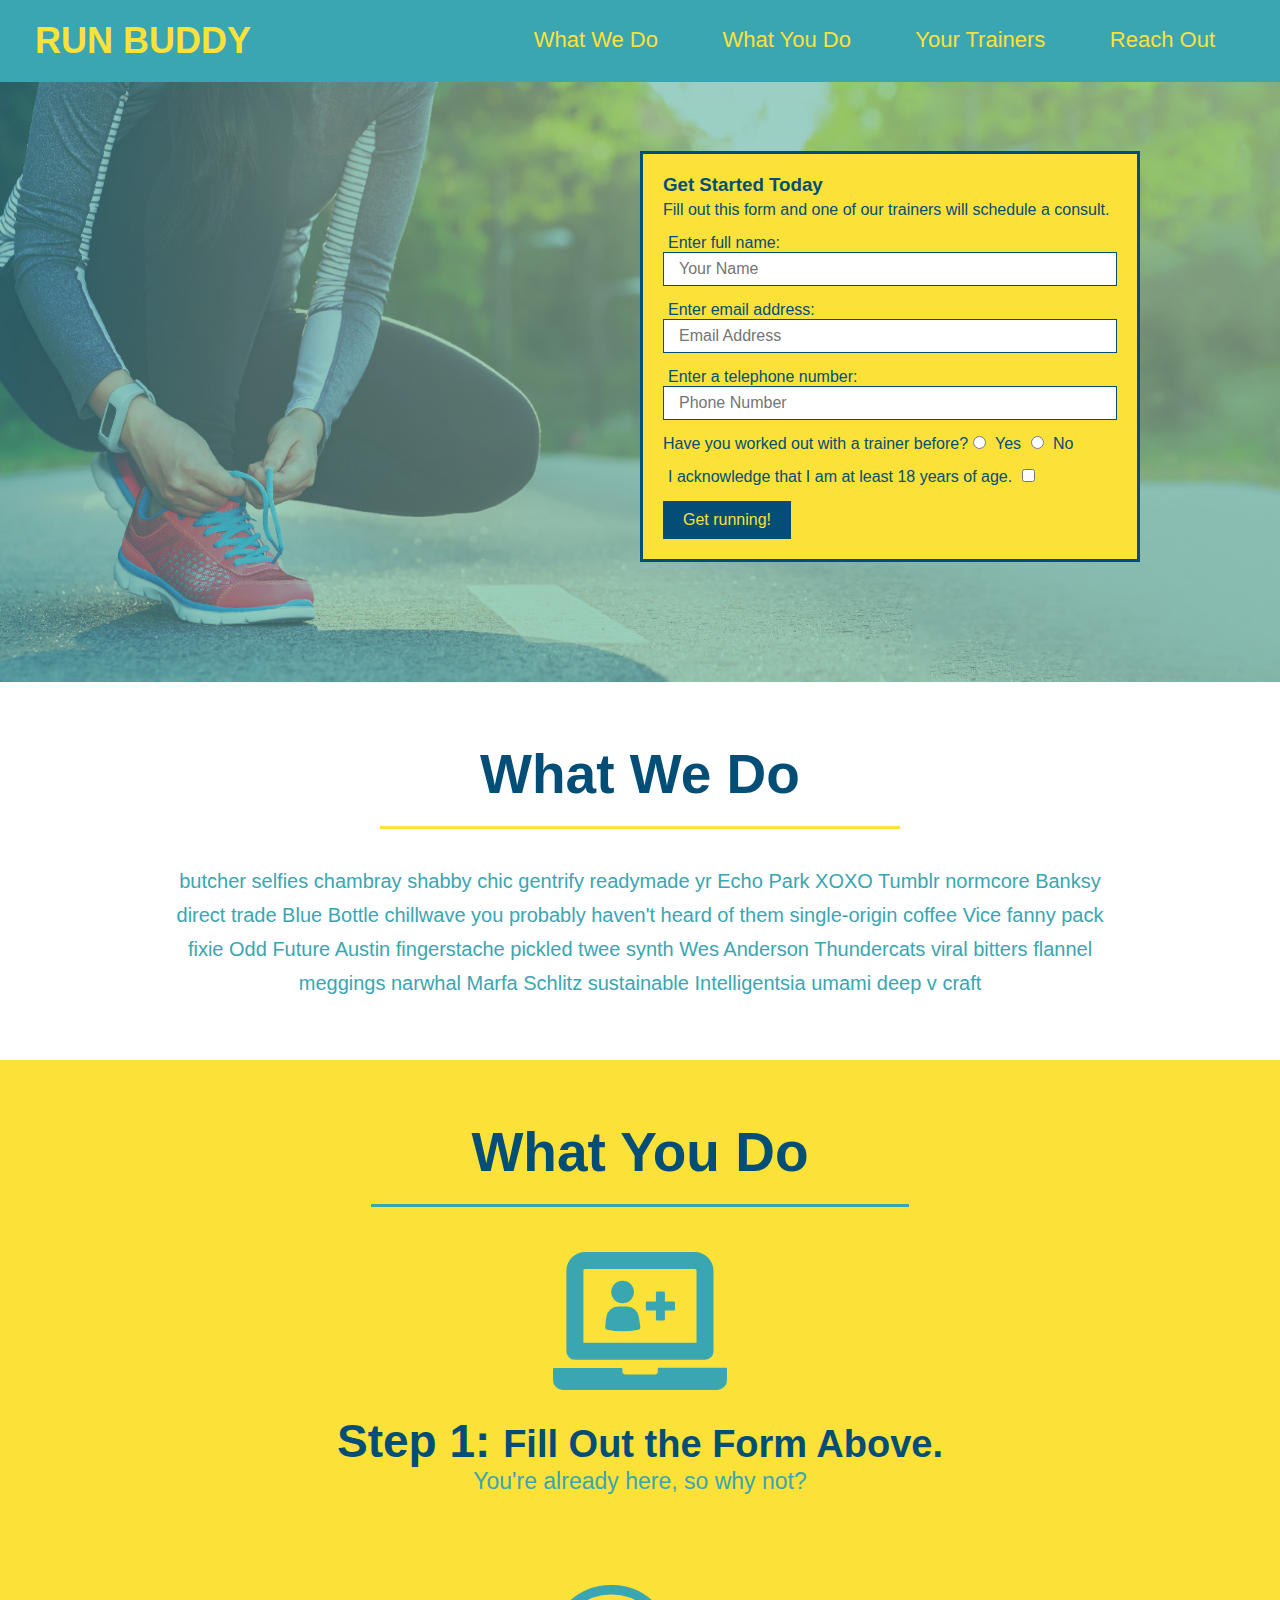
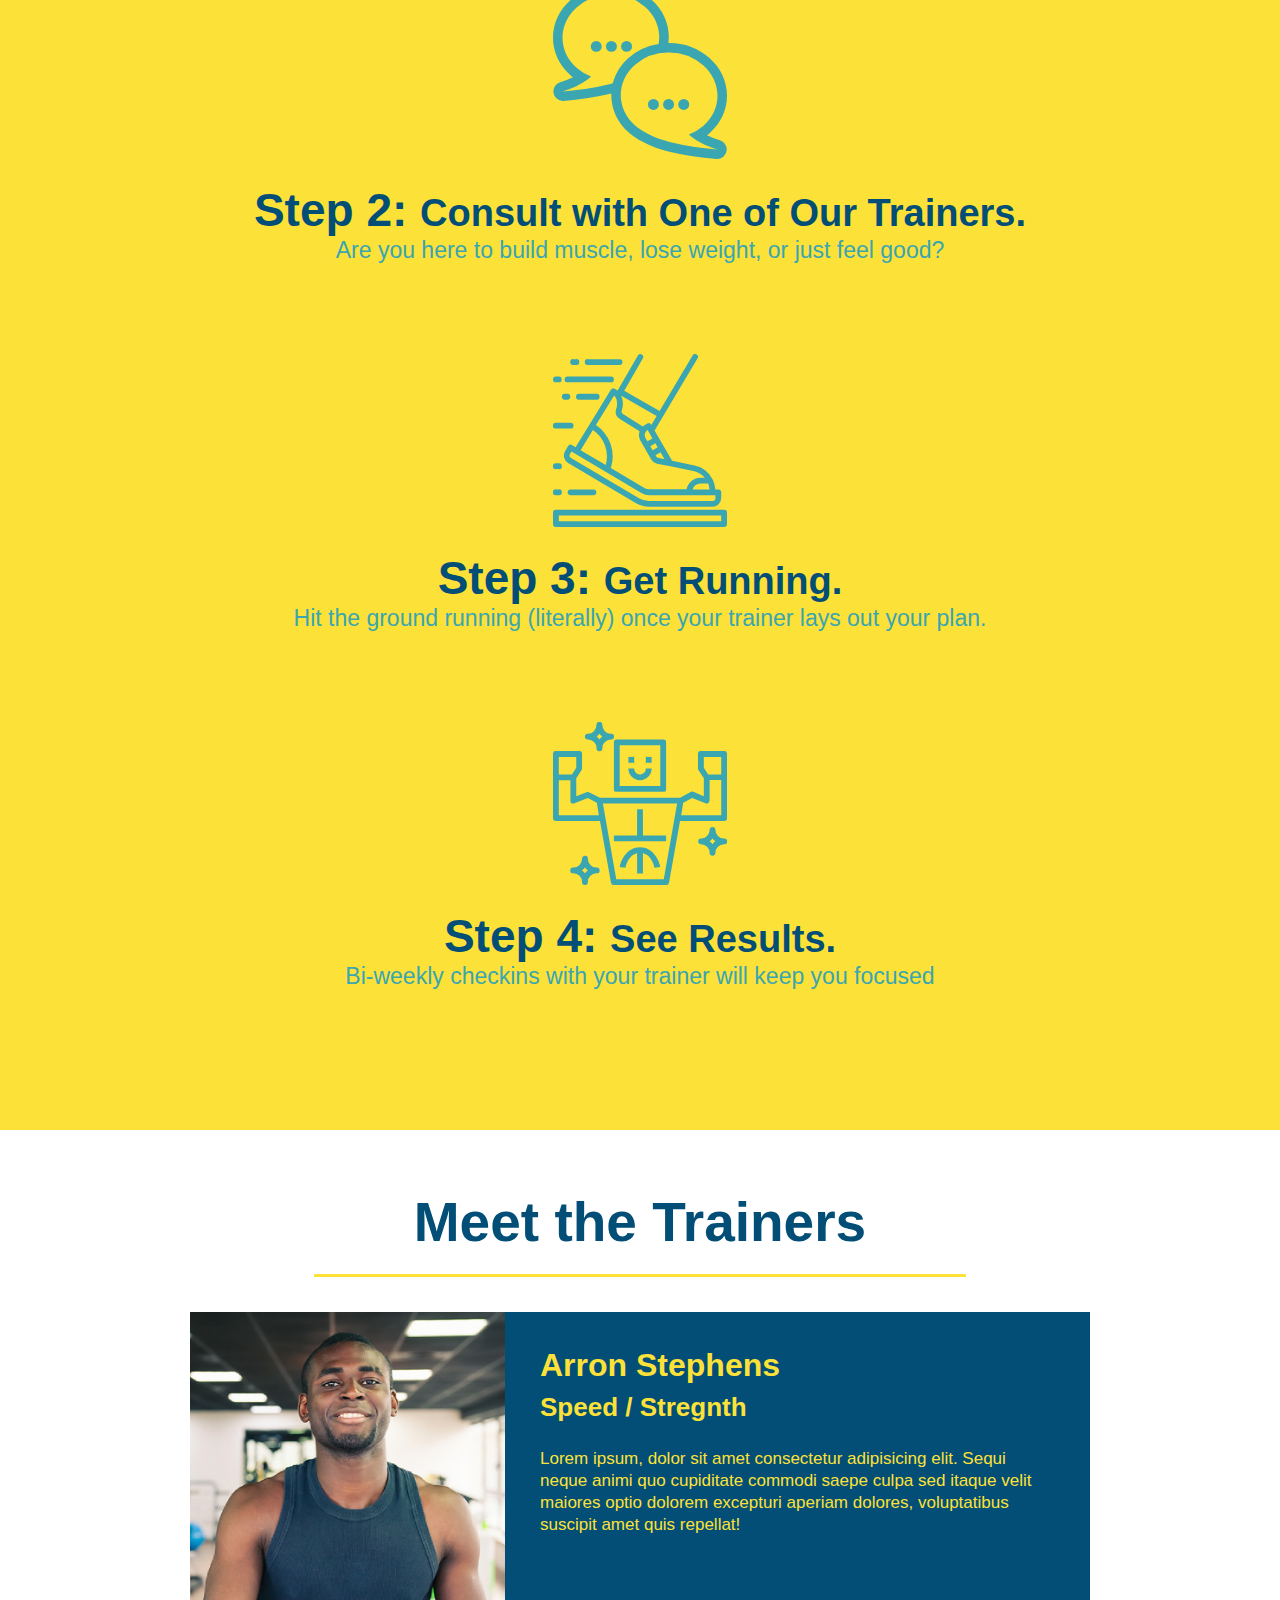
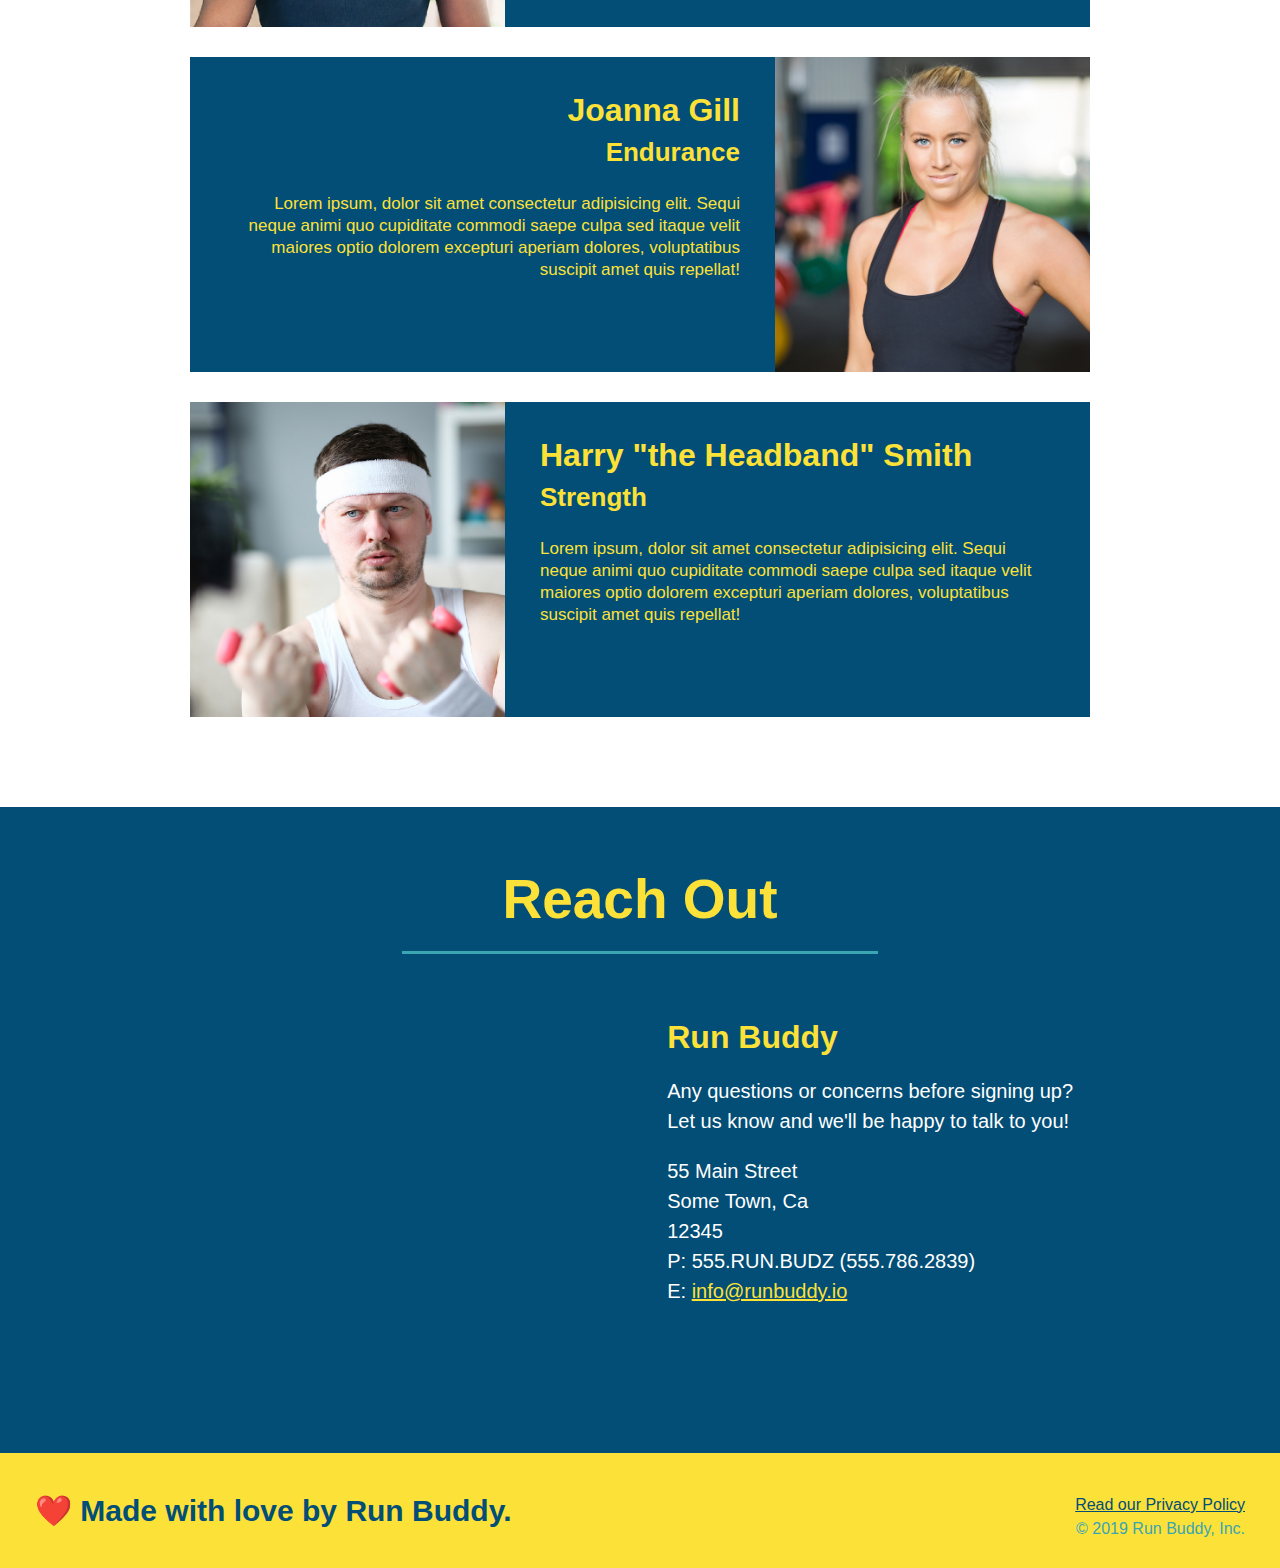
==== index.html @ 4307a4df "updated links on html.index" ====
<!DOCTYPE html>
<html lang="en">
  <head>
    <meta charset="UTF-8" />
    <link rel="stylesheet" href="./assets/css/style.css" />
    <title>Run Buddy</title>
  </head>
  <body>
    <!-- navigation -->
    <header>
      <h1>
        <a href="#">RUN BUDDY</a> 
      </h1>
      <nav>

        <ul>
          <li>
            <a href="#what-we-do">What We Do</a>
          </li>
          <li>
            <a href="#what-you-do">What You Do</a>
          </li>
          <li>
            <a href="#your-trainers">Your Trainers</a>
          </li>
          <li>
            <a href="#reach-out">Reach Out</a>
          </li>
        </ul>

      </nav>
    </header>

    <!-- Hero/Jumbotron -->
    <section class="hero">
      <div class="hero-form">
        <h3>Get Started Today</h3>
        <p>Fill out this form and one of our trainers will schedule a consult.</p>
        <form>
          <label for="name">Enter full name:</label>
          <input type="text" placeholder="Your Name" name="name" id="name" class="form-input" />
          <label for="email">Enter email address:</label>
          <input type="email" placeholder="Email Address" name="email" id="email" class="form-input" />
          <label for="phone">Enter a telephone number:</label>
          <input type="tel" placeholder="Phone Number" name="phone" id="phone" class="form-input" />
          <p>
            Have you worked out with a trainer before?
            <input type="radio" name="trainer-confirm" id="trainer-yes" />
            <label for="trainer-yes">Yes</label>
            <input type="radio" name="trainer-confirm" id="trainer-no" />
            <label for="trainer-no">No</label>
          </p>
          <p>
            <label for="checkbox">
            I acknowledge that I am at least 18 years of age.
            </label>
            <input type="checkbox" name="age-confirm" id="checkbox" />
          </p>
          <button type="submit">
            Get running!
          </button>
        </form>
      </div>
    </section>
    <!-- end of Hero -->
      

    <!-- "What we do" section -->
    <section id="what-we-do" class="intro">
      <h2 class="section-tittle primary-border"">What We Do</h2>
        <p>
          butcher selfies chambray shabby chic gentrify readymade yr Echo Park XOXO Tumblr normcore Banksy direct trade Blue Bottle chillwave you probably haven't heard of them single-origin coffee Vice fanny pack fixie Odd Future Austin fingerstache pickled twee synth Wes Anderson Thundercats viral bitters flannel meggings narwhal Marfa Schlitz sustainable Intelligentsia umami deep v craft
        </p>
    </section>

    <!-- "What you do" section -->
    <section id="what-you-do" class="steps">
      <h2 class="section-tittle secondary-border">What You Do</h2>

      <div>
        <img src="./assets/images/step-1.svg" />
        <h3>Step 1: <span>Fill Out the Form Above.</span></h3>
          <p>You're already here, so why not?</p>
      </div>


      <div>
        <img src="./assets/images/step-2.svg" />
        <h3>Step 2: <span>Consult with One of Our Trainers.</span></h3>
          <p>Are you here to build muscle, lose weight, or just feel good?</p>
      </div>


      <div>
        <img src="./assets/images/step-3.svg" />
        <h3>Step 3: <span>Get Running.</span></h3>
          <p>Hit the ground running (literally) once your trainer lays out your plan.</p>
      </div>

      <div>
        <img src="./assets/images/step-4.svg" />
        <h3>Step 4: <span>See Results.</span></h3>
          <p>Bi-weekly checkins with your trainer will keep you focused</p>
      </div>
    </section>

    <!-- "Meet the trainers" section -->
    <section id="your-trainers" class="trainers">
      <h2 class="section-tittle primary-border">Meet the Trainers</h2>

      <article class="trainer">
        <img src="./assets/images/trainer-1.jpg" alt="Arron Stephens in his workout clothes, ready to pump iron" />
        <div class="trainer-bio text-left">
          <h3>Arron Stephens</h3>
          <h4>Speed / Stregnth</h4>
          <p>
            Lorem ipsum, dolor sit amet consectetur adipisicing elit. Sequi neque animi quo cupiditate commodi saepe culpa sed itaque velit maiores optio dolorem excepturi aperiam dolores, voluptatibus suscipit amet quis repellat!
          </p>
        </div>
      </article>

      <article class="trainer">
        <div class="trainer-bio text-right">
          <h3>Joanna Gill</h3>
          <h4>Endurance</h4>
          <p>
          Lorem ipsum, dolor sit amet consectetur adipisicing elit. Sequi neque animi quo cupiditate commodi saepe culpa sed itaque velit maiores optio dolorem excepturi aperiam dolores, voluptatibus suscipit amet quis repellat!
          </p>
        </div>
        <img src="./assets/images/trainer-2.jpg" alt="Joanna Gill cooling off after a workout" />
      </article>

      <article class="trainer">
        <img src="./assets/images/trainer-3.jpg" alt="Harry Smith wearing a headband and lifting comically small pink weights" />
        <div class="trainer-bio text-left">
        <h3>Harry "the Headband" Smith</h3>
        <h4>Strength</h4>
        <p>
          Lorem ipsum, dolor sit amet consectetur adipisicing elit. Sequi neque animi quo cupiditate commodi saepe culpa sed itaque velit maiores optio dolorem excepturi aperiam dolores, voluptatibus suscipit amet quis repellat!
        </p>
        </div>
      </article>
    </section>

    <!-- "Reach out" section -->
    <section id="reach-out" class="contact">
      <h2 class="section-tittle secondary-border">Reach Out</h2>
      <div class="contact-info">
        <iframe src="https://www.google.com/maps/embed?pb=!1m18!1m12!1m3!1d2798.1938912292426!2d-75.70613048434895!3d45.46589797910089!2m3!1f0!2f0!3f0!3m2!1i1024!2i768!4f13.1!3m3!1m2!1s0x4cce1b4bc37939ff%3A0xb19214c12f987521!2s124%20Rue%20Mareng%C3%A8re%2C%20Gatineau%2C%20QC%20J8T%206Y9!5e0!3m2!1sen!2sca!4v1645066493138!5m2!1sen!2sca" width="400" height="400" style="border:0;" allowfullscreen="" loading="lazy">
        </iframe>
        <div>
          <h3>Run Buddy</h3>
          <p>
            Any questions or concerns before signing up?
            <br/>
            Let us know and we'll be happy to talk to you!
          </p>
          <address>
            55 Main Street <br/>
            Some Town, Ca <br/>
            12345<br />
            P: 555.RUN.BUDZ (555.786.2839)<br/>
            E: <a href="mailto:info@runbuddy.io">info@runbuddy.io</a>
          </address>
        </div>
      </div>
      
    </section>

    <!-- footer -->
    <footer>
      <h2> ❤️ Made with love by Run Buddy.</h2>
      <div>
        <a href="./privacy-policy.html">Read our Privacy Policy</a><br/>
        &copy; 2019 Run Buddy, Inc.
      </div>
    </footer>
  </body>
</html>
---- assets/css/style.css ----
/* It's a good habit to first write CSS styles that apply to the whole page */
/* Whole Page Style */
* {
  margin: 0;
  padding: 0;
  box-sizing: border-box;
}

body {
  color: #39a6b2;
  font-family: Helvetica, Arial, sans-serif;
}

header {
  padding: 20px 35px;
  background-color: #39a6b2;
}

header h1 {
  font-weight: bold;
  font-size: 36px;
  color: #fce138;
  margin: 0;
  display: inline;
}

header a {
  text-decoration: none;
  color: #fce138;
}

header nav {
  float: right;
  margin: 7px 0;
}

header nav ul li {
  display: inline;
}

header nav ul li a {
  margin: 0 30px;
  font-weight: lighter;
  font-size: 22px;
}

footer {
  background: #fce138;
  width: 100%;
  padding: 40px 35px;
}

footer h2 {
  display: inline;
  color: #024e76;
  font-size: 30px;
  margin: 0;
}

footer div {
  float: right;
  line-height: 1.5;
  text-align: right;
}

footer a {
  color: #024e76;
}

section {
  padding: 60px;
}
/* Whole Page Style END*/

/* Hero Style Start */
.hero {
  background-image: url("../images/hero-bg.jpeg");
  height: 600px;
  background-size: cover;
  background-position: center;
  position: relative;
}

.hero-form {
  color: #024e76;
  background-color: #fce138;
  padding: 20px;
  width: 500px;
  border: solid 3px #024e76;
  position: absolute;
  bottom: 120px;
  right: 140px;
}

.hero-form p {
  margin: 5px 0 15px 0;
}

.form-input {
  border: 1px solid #024e76;
  display: block;
  padding: 7px 15px;
  font-size: 16px;
  color: #024e76;
  width: 100%;
  margin-bottom: 15px;
}

.hero-form label {
  margin: 0 5px;
}

.hero-form button {
  color: #fce138;
  background-color: #024e76;
  border: none;
  padding: 10px 20px;
  font-size: 16px;
}
/* Hero Style END */

/* combined sections' classes */
.section-tittle {
  font-size: 55px;
  color: #024e76;
  margin-bottom: 35px;
  padding: 0 100px 20px 100px;
  display: inline-block;
  border-bottom: 3px solid;
}

.primary-border {
  border-color: #fce138;
}

.secondary-border {
  border-color: #39a6b2;
}

.text-left {
  text-align: left;
}

.text-right {
  text-align: right;
}
/* combined sections' END */

/* What We Do section */
.intro {
  text-align: center;
}

.intro p {
  line-height: 1.7;
  color: #39a6b2;
  width: 80%;
  font-size: 20px;
  margin: 0 auto;
}
/* What We Do END */

/* What You Do section */
.steps {
  text-align: center;
  background: #fce138;
}

.steps div {
  margin-bottom: 80px;
}

.steps img {
  width: 15%;
  margin: 10px 0;
}

.steps h3 {
  color: #024e76;
  font-size: 46px;
  margin-top: 10px;
}

.steps p {
  color: #39a6b2;
  font-size: 23px;
}

.steps span {
  font-size: 38px;
}
/* What You Do END */

/* Your Trainers Section */
.trainers {
  text-align: center;
}

.trainer {
  width: 900px;
  margin: 0 auto 30px auto;
  background: #024e76;
  color: #fce138;
  overflow: auto;
}

.trainer img {
  width: 35%;
  float: left;
}

.trainer-bio {
  padding: 35px;
  float: left;
  width: 65%;
}

.trainer-bio h3 {
  font-size: 32px;
  margin-bottom: 8px;
}

.trainer-bio h4 {
  font-size: 26px;
  margin-bottom: 25px;
}

.trainer-bio p {
  font-size: 17px;
  line-height: 1.3;
}
/* Your Trainers END */

/* Reach Out Section Styling */
.contact {
  background: #024e76;
  text-align: center;
}

.contact h2 {
  color: #fce138;
}

.contact-info iframe {
  width: 400px;
  height: 400px;
}

.contact-info div {
  width: 410px;
  display: inline-block;
  vertical-align: top;
  text-align: left;
  margin: 30px 0 0 60px;
  color: white;
}

.contact-info h3 {
  color: #fce138;
  font-size: 32px;
}

.contact-info p,
.contact-info address {
  margin: 20px 0;
  line-height: 1.5;
  font-size: 20px;
  font-style: normal;
}

.contact-info a {
  color: #fce138;
}
/* Reach Out END */
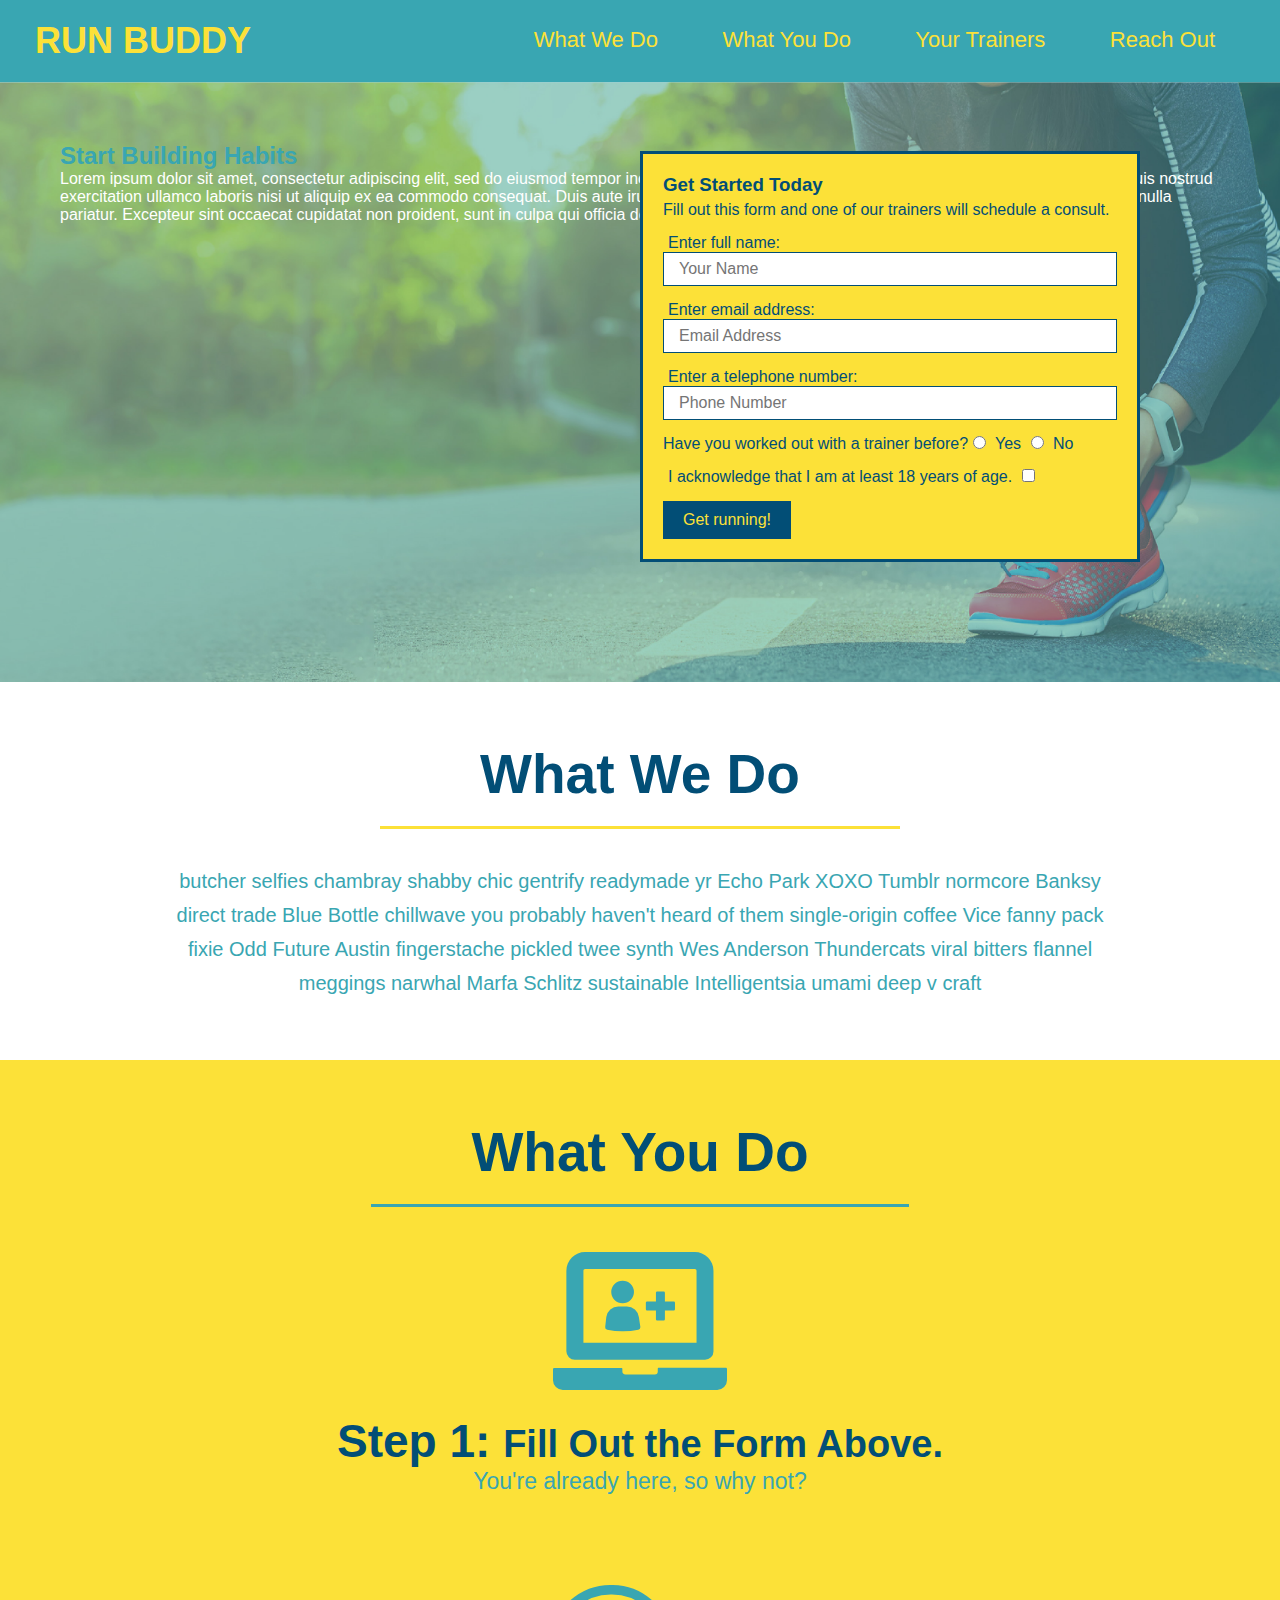
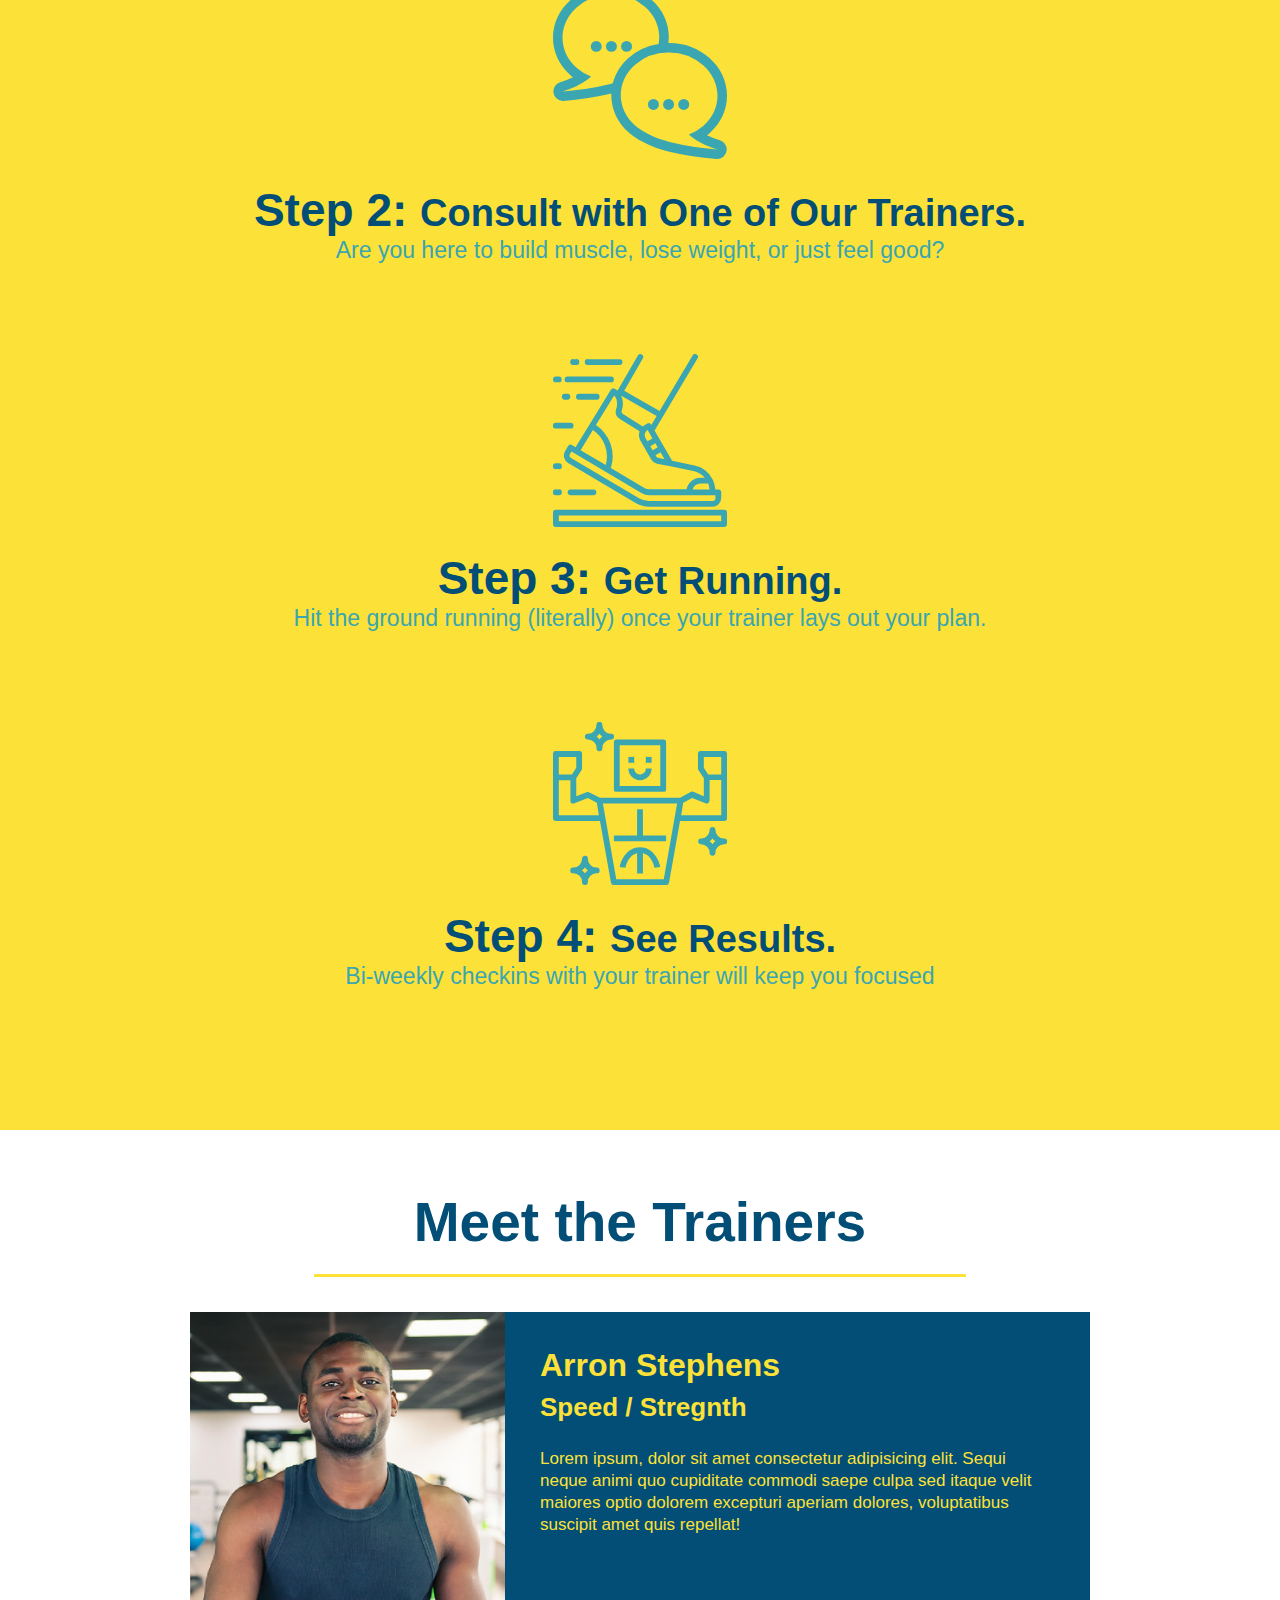
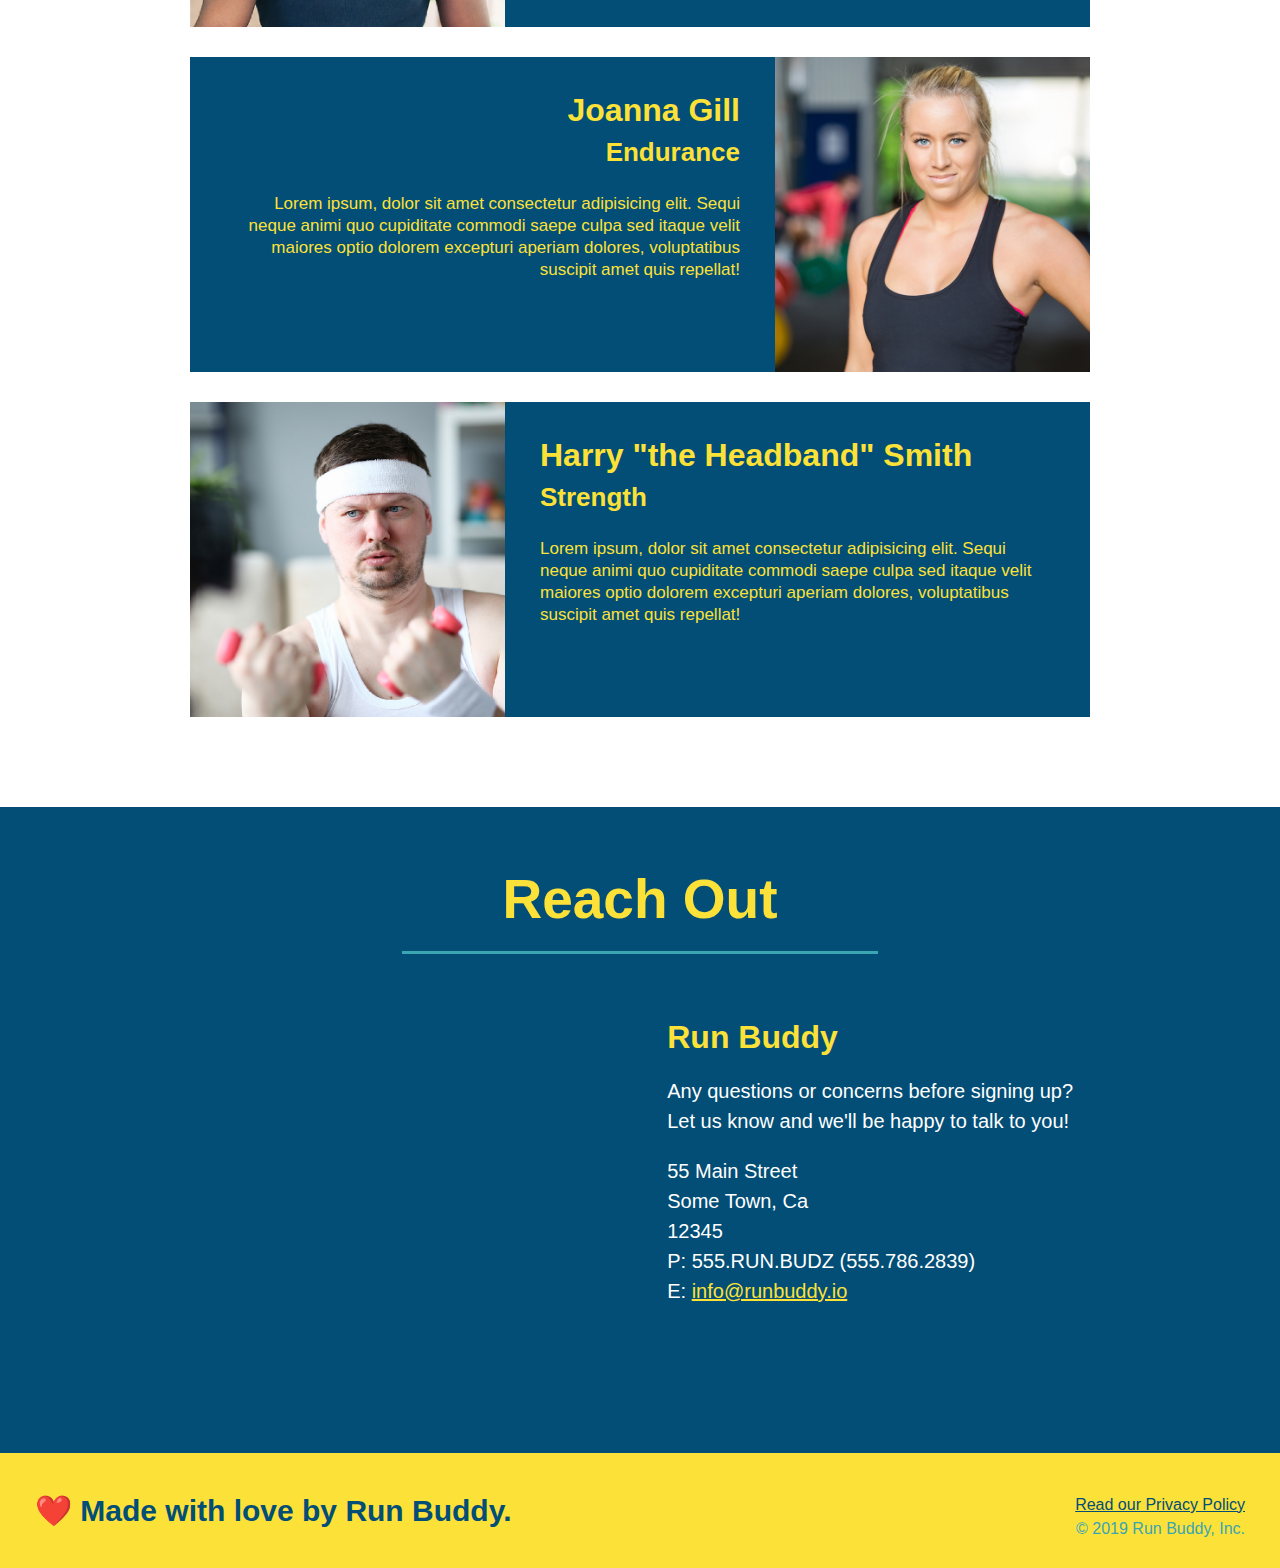
==== commit 8bac9999: "add content to hero, replace image" ====
--- a/index.html
+++ b/index.html
@@ -33,6 +33,13 @@
 
     <!-- Hero/Jumbotron -->
     <section class="hero">
+      <div class="hero-cta">
+        <h2>Start Building Habits</h2>
+        <p>
+          Lorem ipsum dolor sit amet, consectetur adipiscing elit, sed do eiusmod tempor incididunt ut labore et dolore magna aliqua. Ut enim ad minim veniam, quis nostrud exercitation ullamco laboris nisi ut aliquip ex ea commodo consequat. Duis aute irure dolor in reprehenderit in voluptate velit esse cillum dolore eu fugiat nulla pariatur. Excepteur sint occaecat cupidatat non proident, sunt in culpa qui officia deserunt mollit anim id est laborum.
+        </p>
+      </div>
+
       <div class="hero-form">
         <h3>Get Started Today</h3>
         <p>Fill out this form and one of our trainers will schedule a consult.</p>
--- a/assets/css/style.css
+++ b/assets/css/style.css
@@ -81,6 +81,19 @@
   position: relative;
 }
 
+.hero-cta {
+}
+
+.hero-cta div {
+}
+
+.hero-cta h2 {
+}
+
+.hero-cta p {
+  color: white;
+}
+
 .hero-form {
   color: #024e76;
   background-color: #fce138;
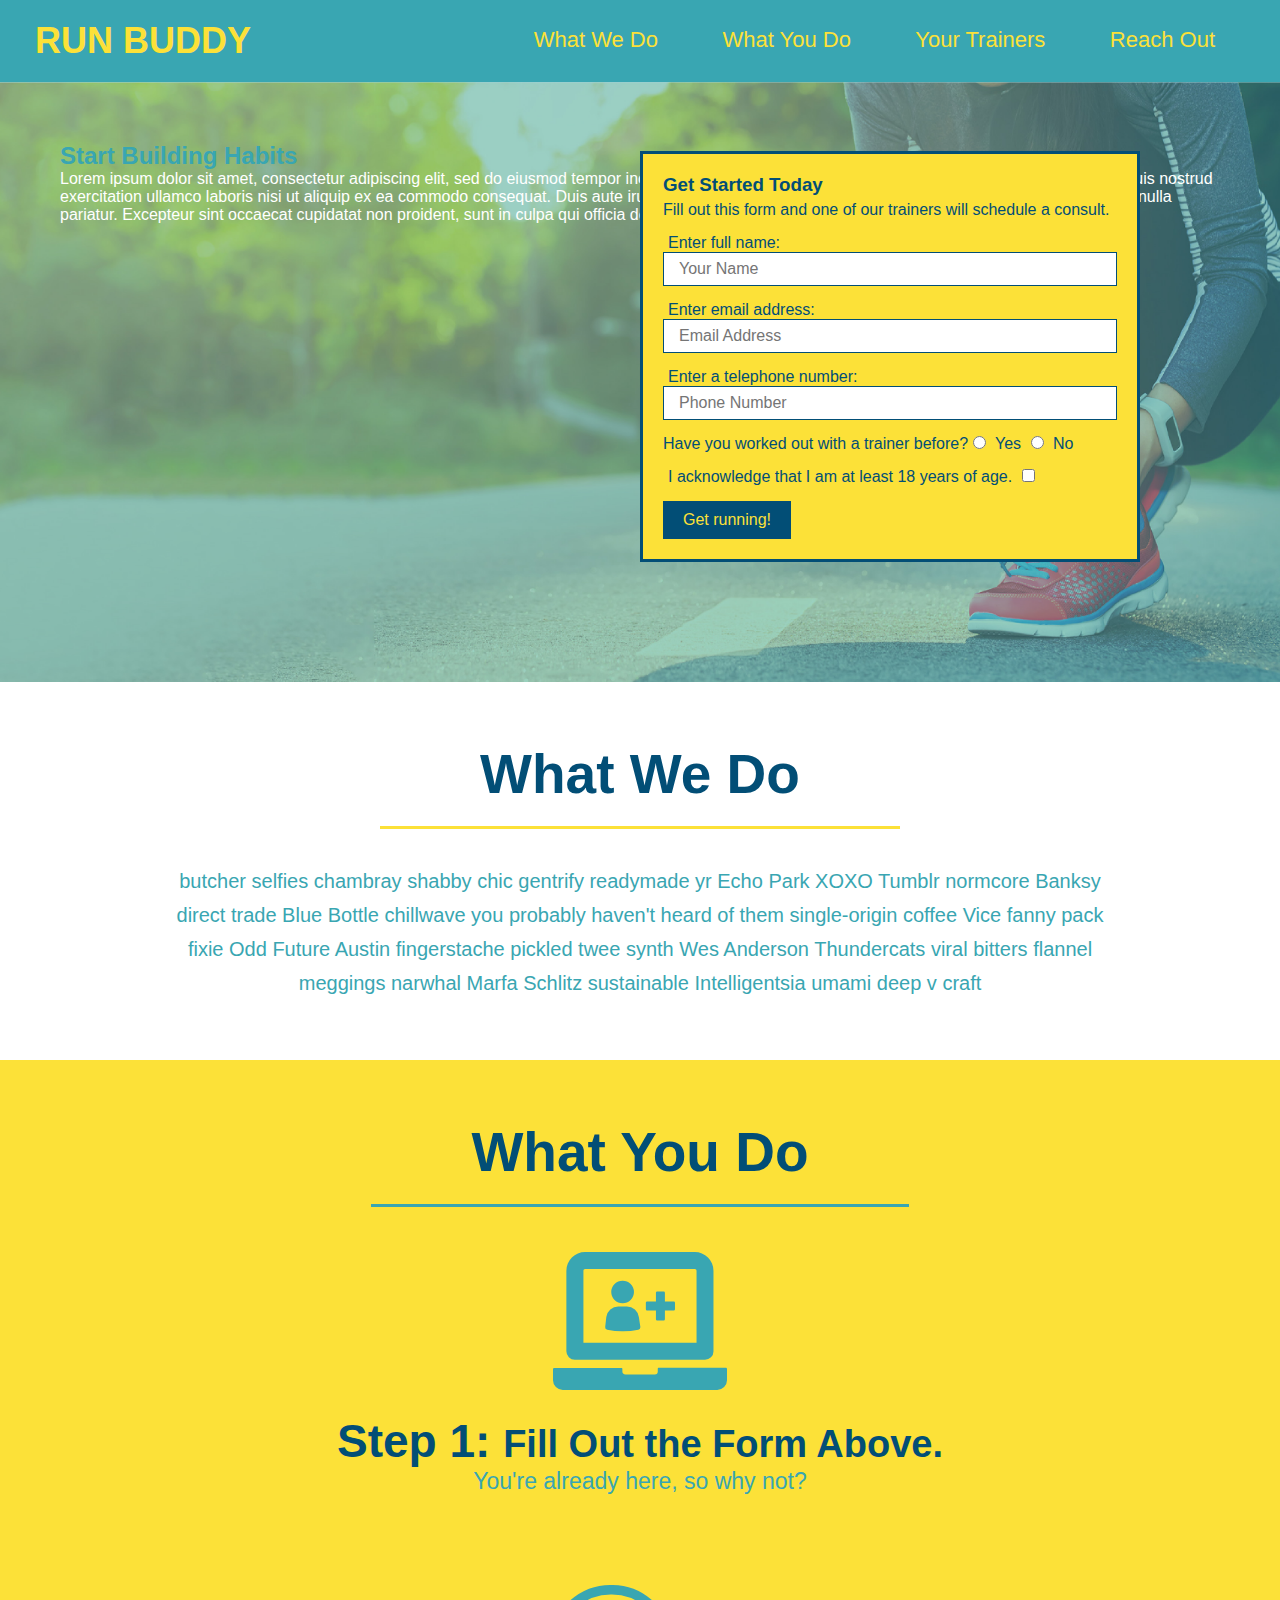
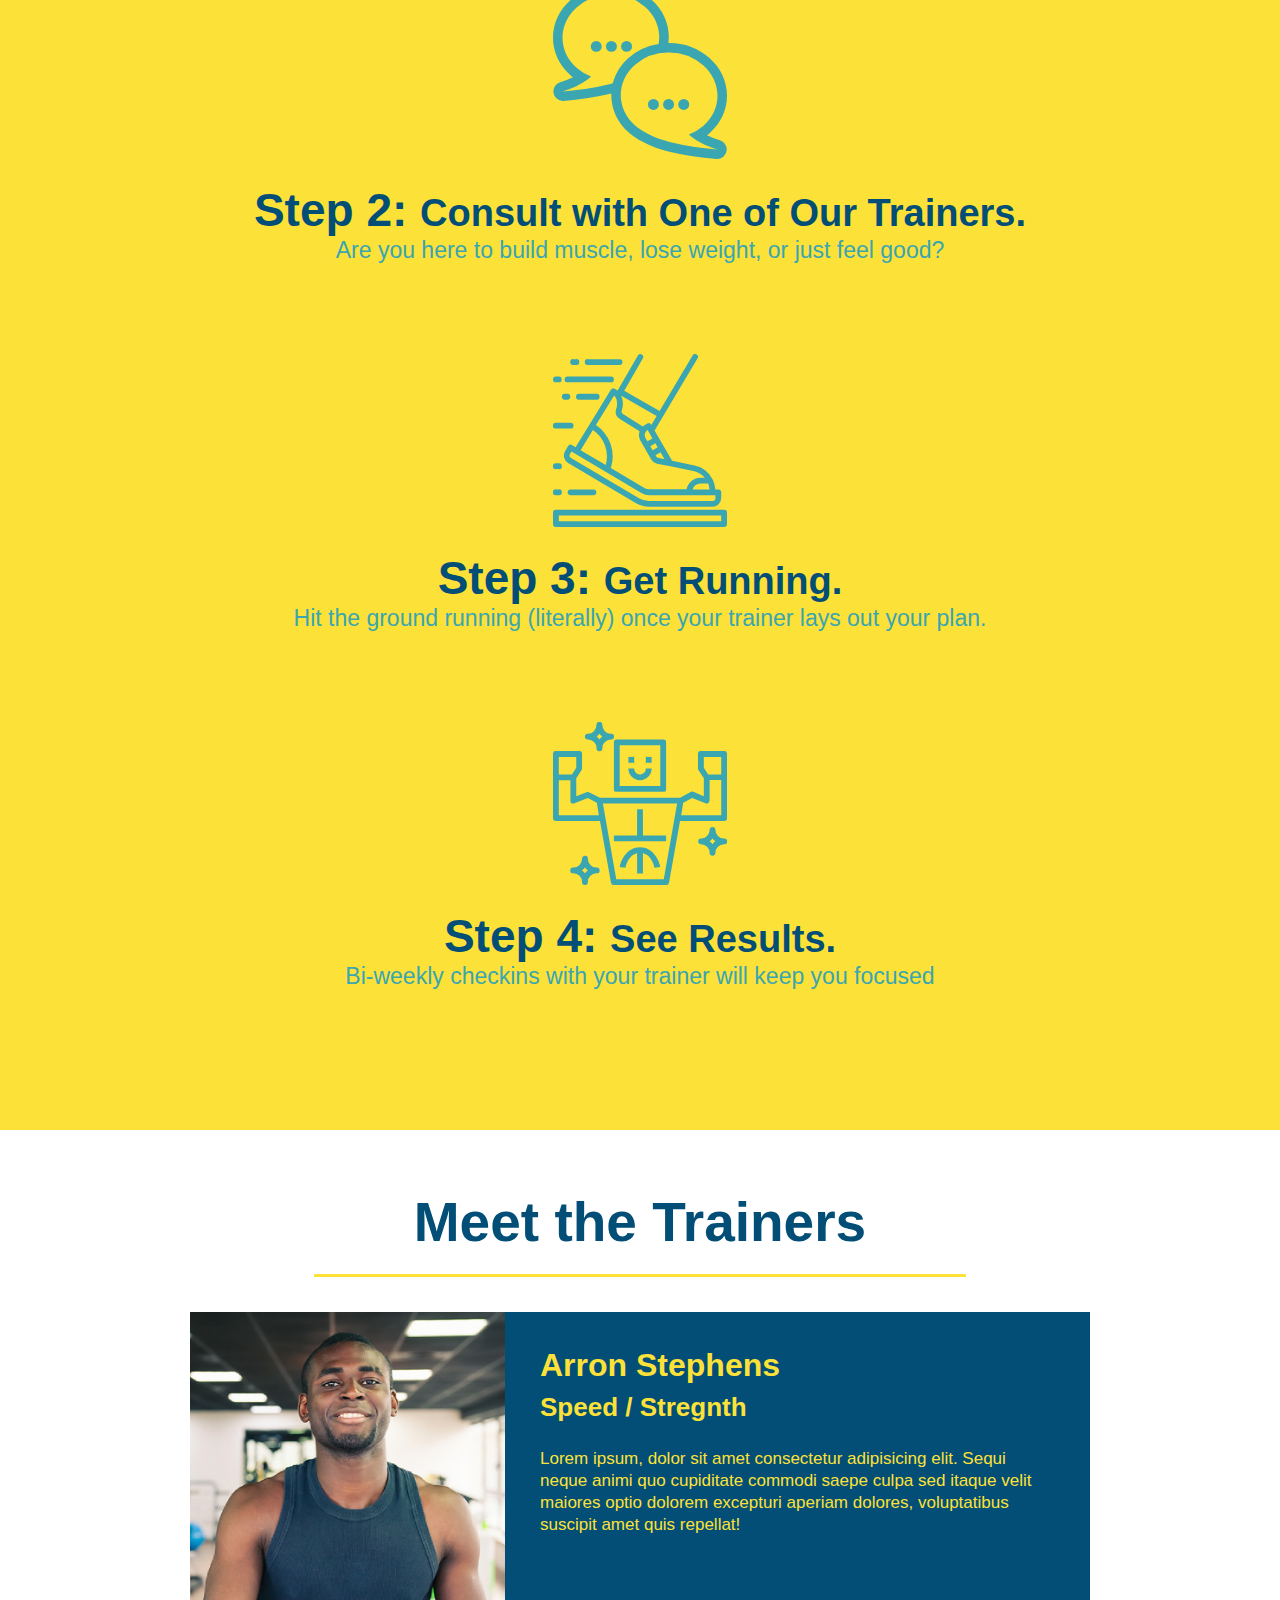
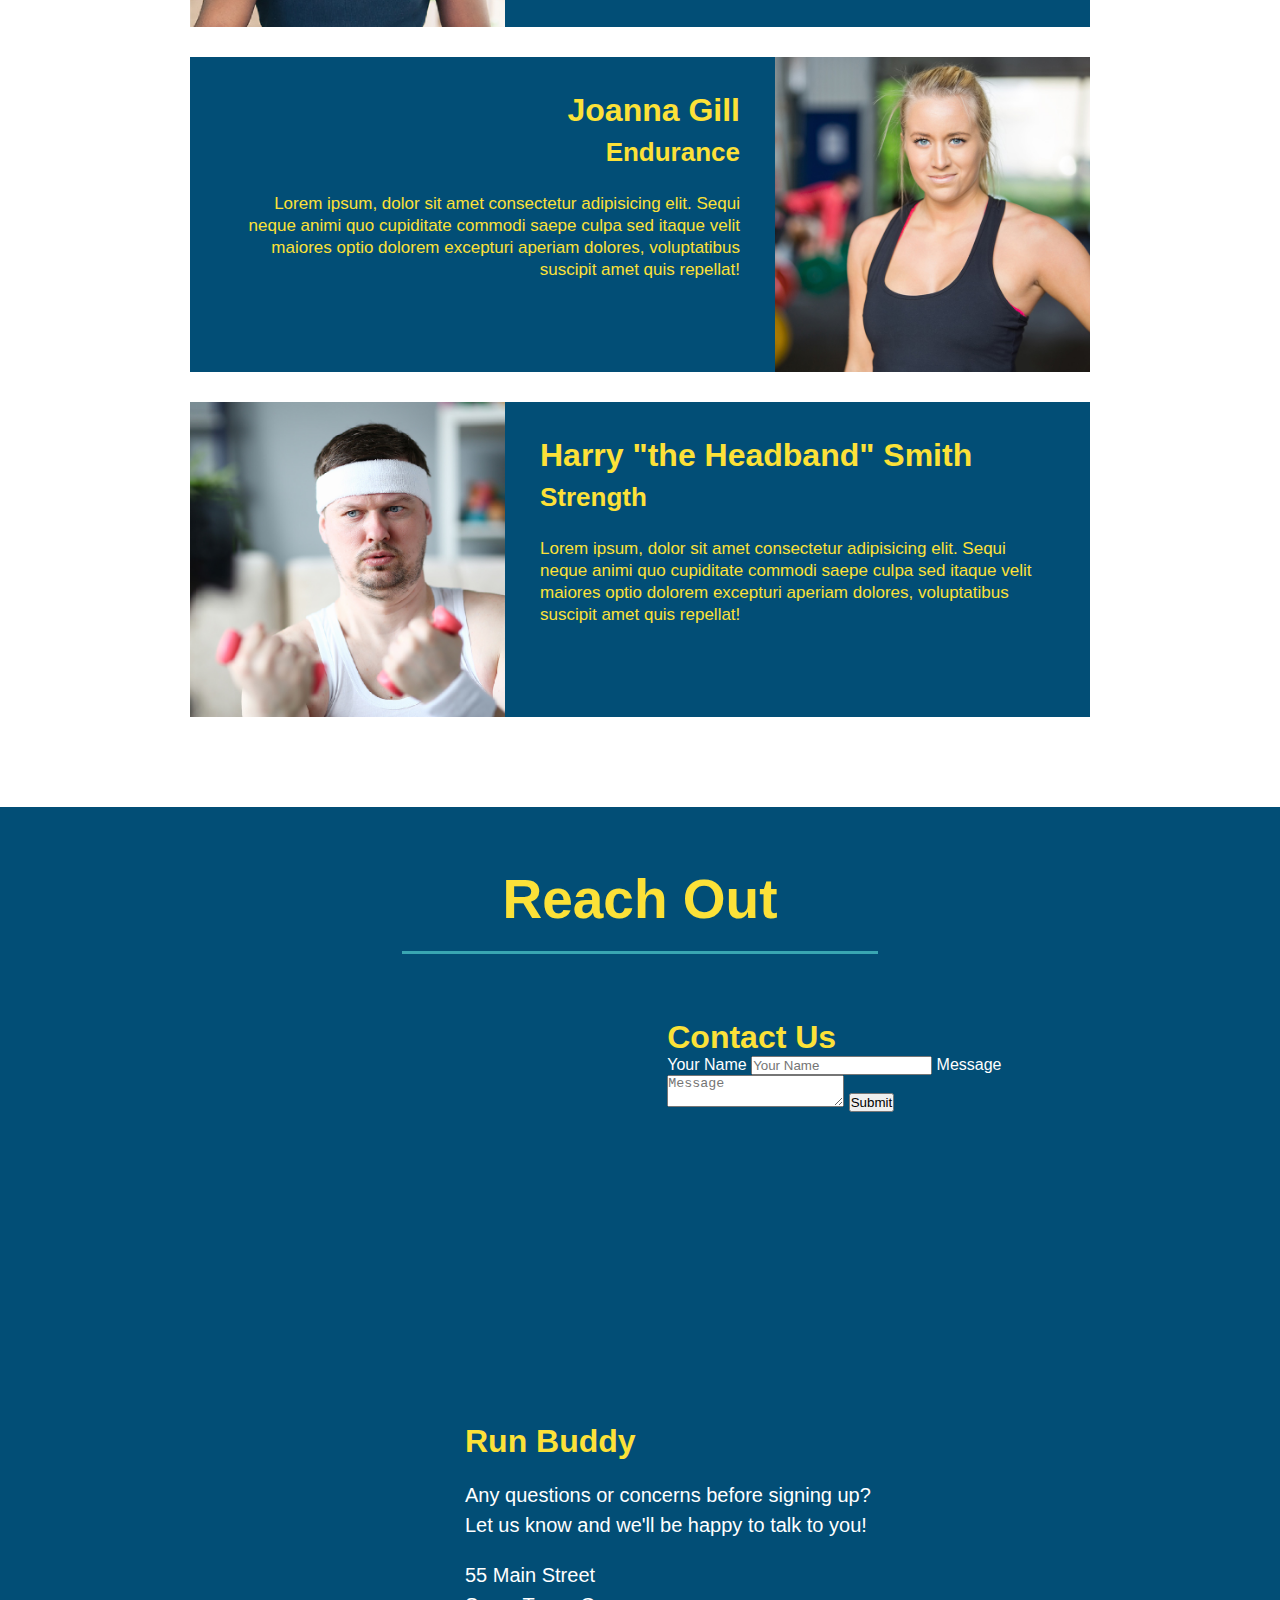
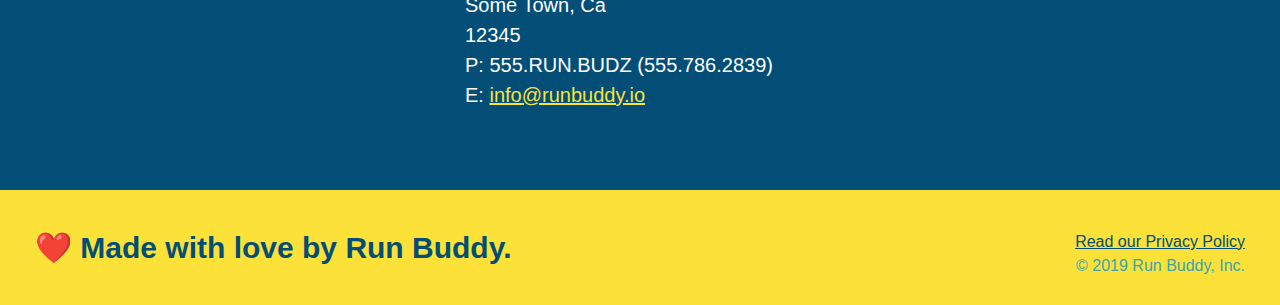
==== commit 5f2bc0c6: "add contact form" ====
--- a/index.html
+++ b/index.html
@@ -155,6 +155,20 @@
       <div class="contact-info">
         <iframe src="https://www.google.com/maps/embed?pb=!1m18!1m12!1m3!1d2798.1938912292426!2d-75.70613048434895!3d45.46589797910089!2m3!1f0!2f0!3f0!3m2!1i1024!2i768!4f13.1!3m3!1m2!1s0x4cce1b4bc37939ff%3A0xb19214c12f987521!2s124%20Rue%20Mareng%C3%A8re%2C%20Gatineau%2C%20QC%20J8T%206Y9!5e0!3m2!1sen!2sca!4v1645066493138!5m2!1sen!2sca" width="400" height="400" style="border:0;" allowfullscreen="" loading="lazy">
         </iframe>
+
+        <div class="contact-form">
+          <h3>Contact Us</h3>
+          <form>
+            <label for="contact-name">Your Name</label>
+            <input type="text" id="contact-name" placeholder="Your Name" />
+
+            <label for="contact-message">Message</label>
+            <textarea id="contact-message" placeholder="Message"></textarea>
+
+            <button type="submit">Submit</button>
+          </form>
+        </div>
+
         <div>
           <h3>Run Buddy</h3>
           <p>
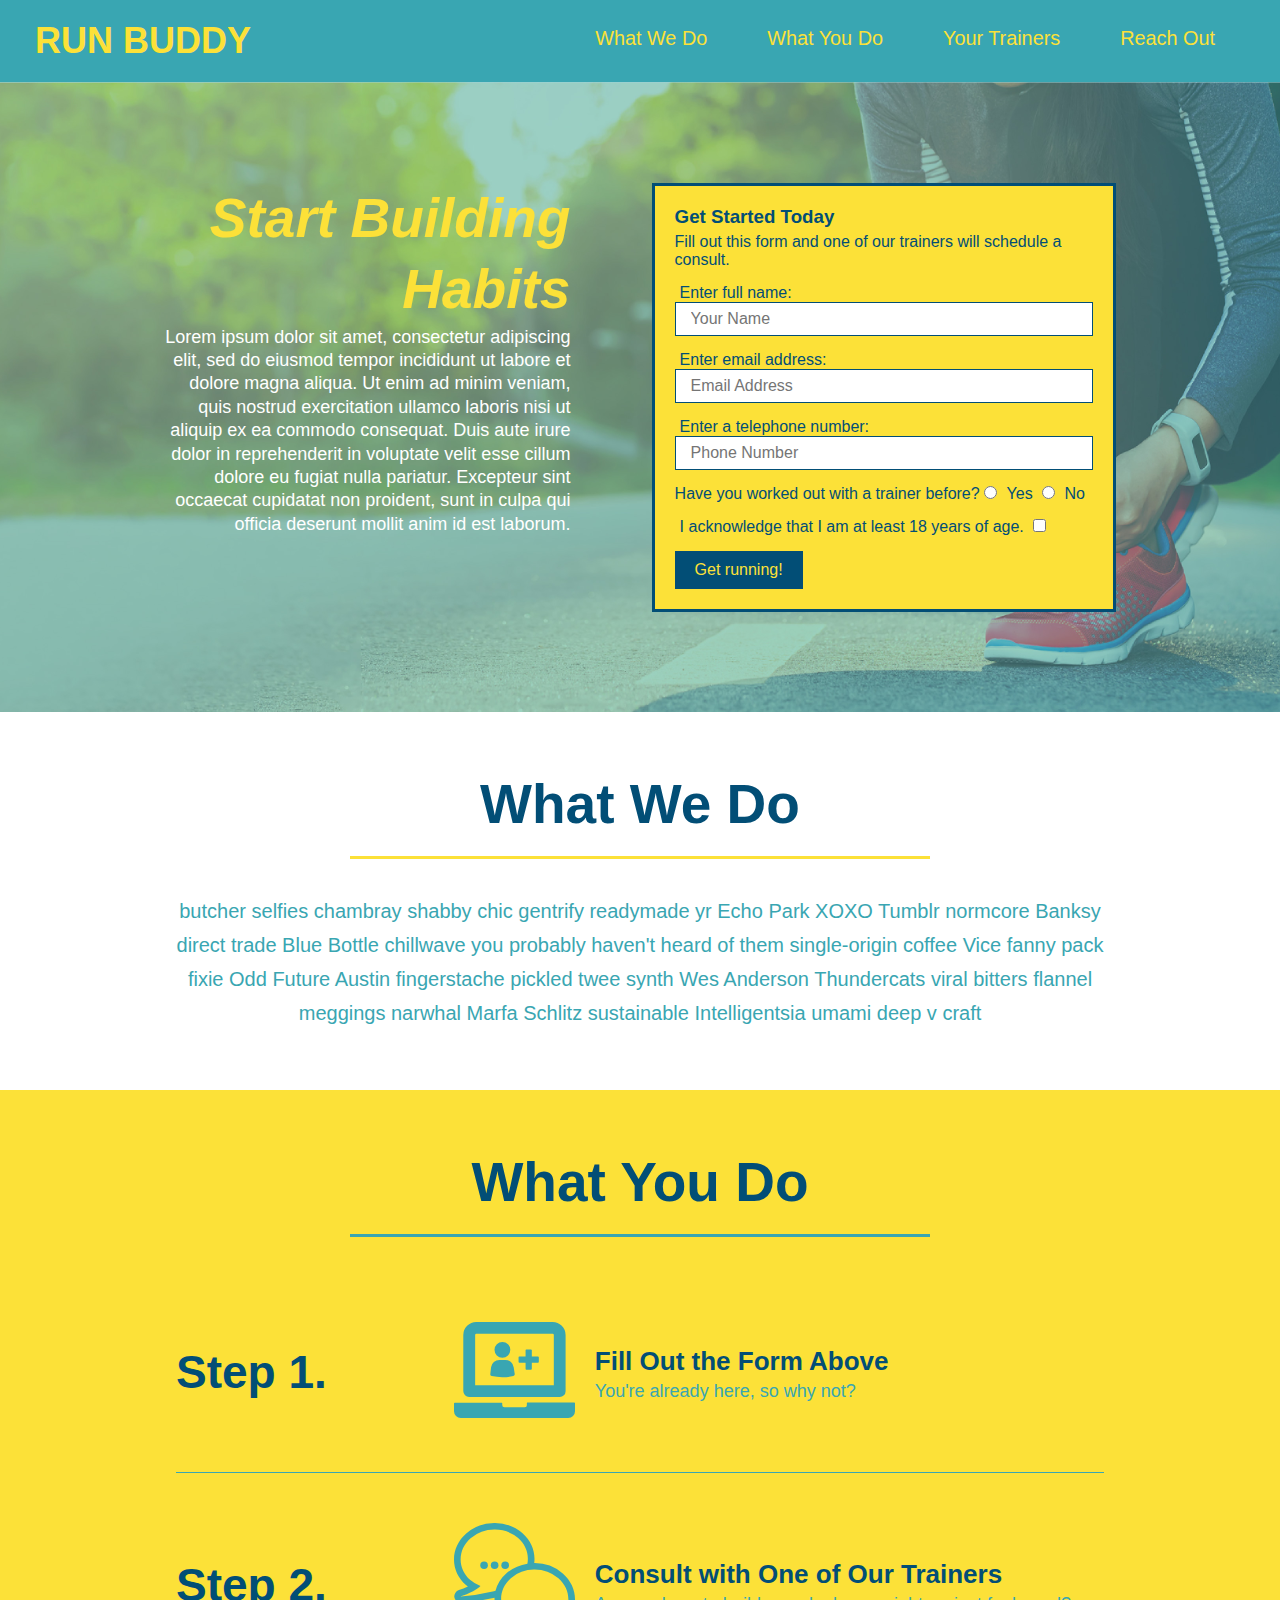
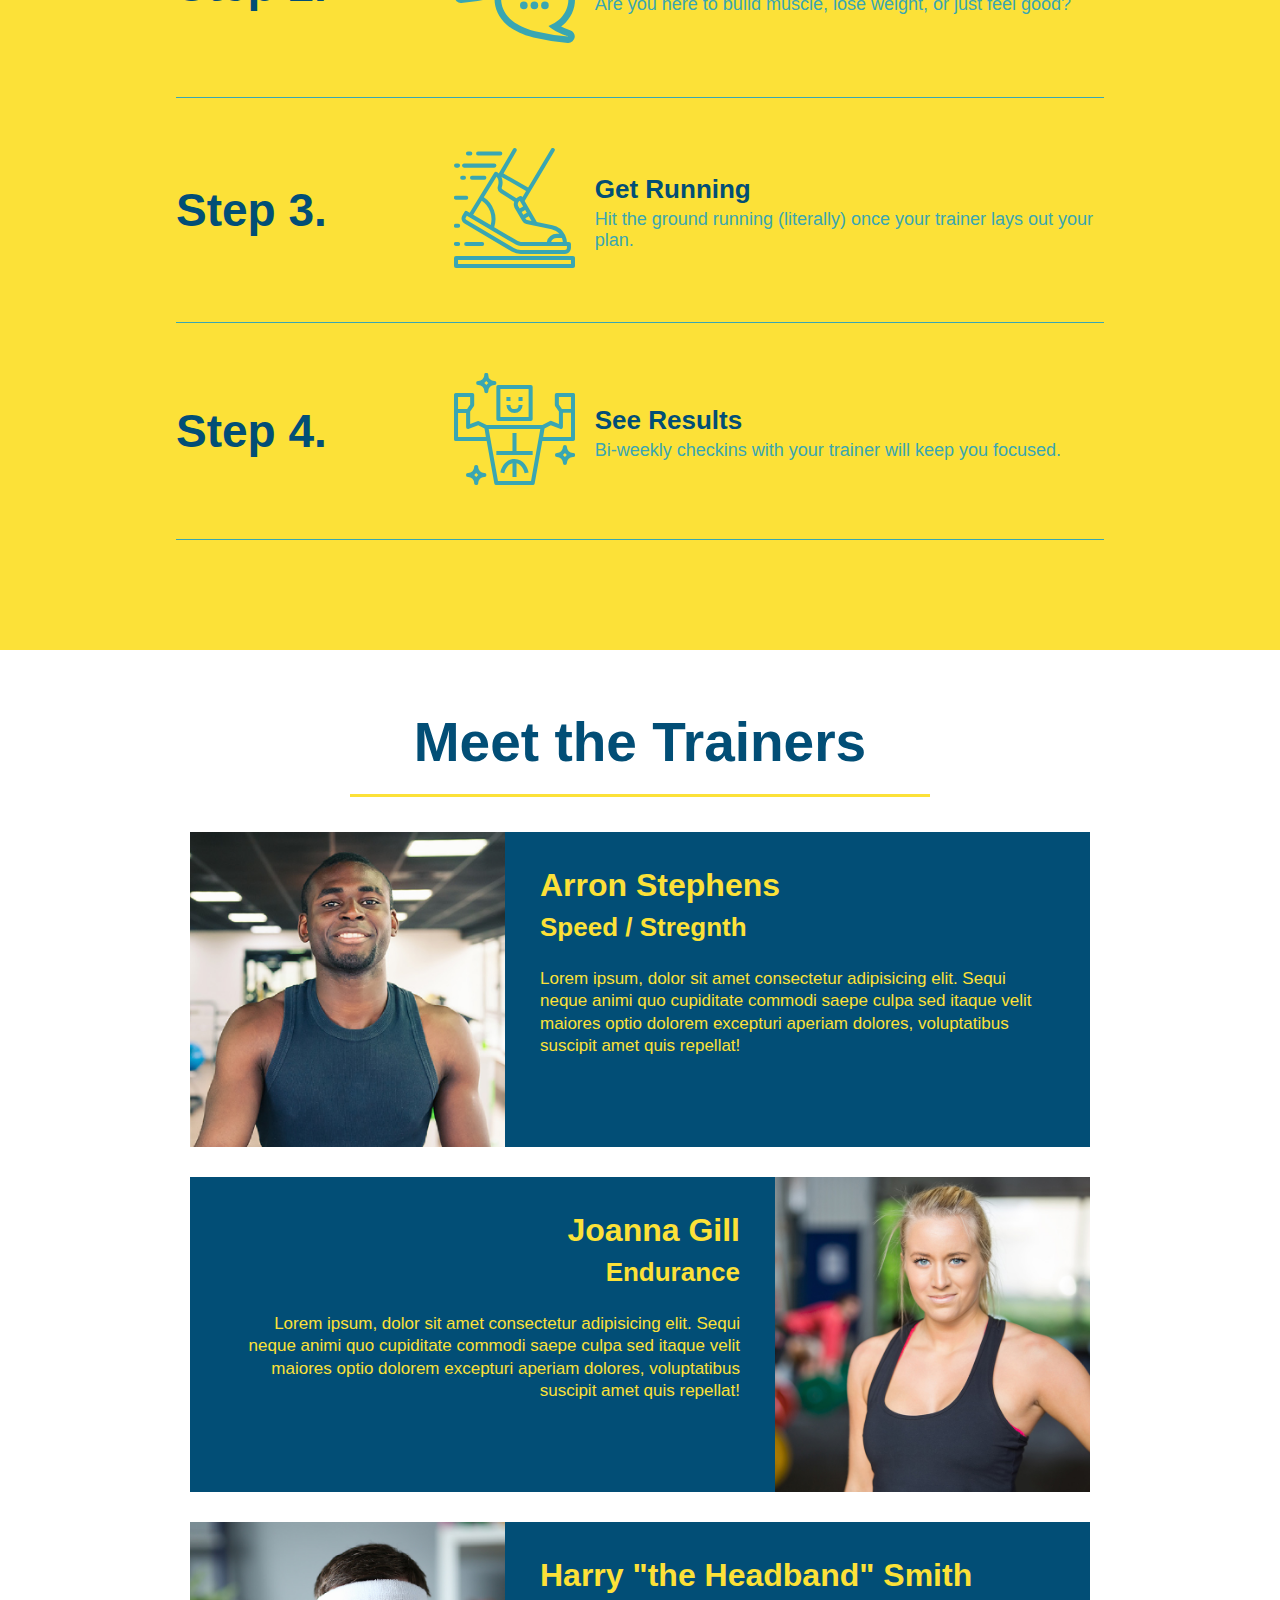
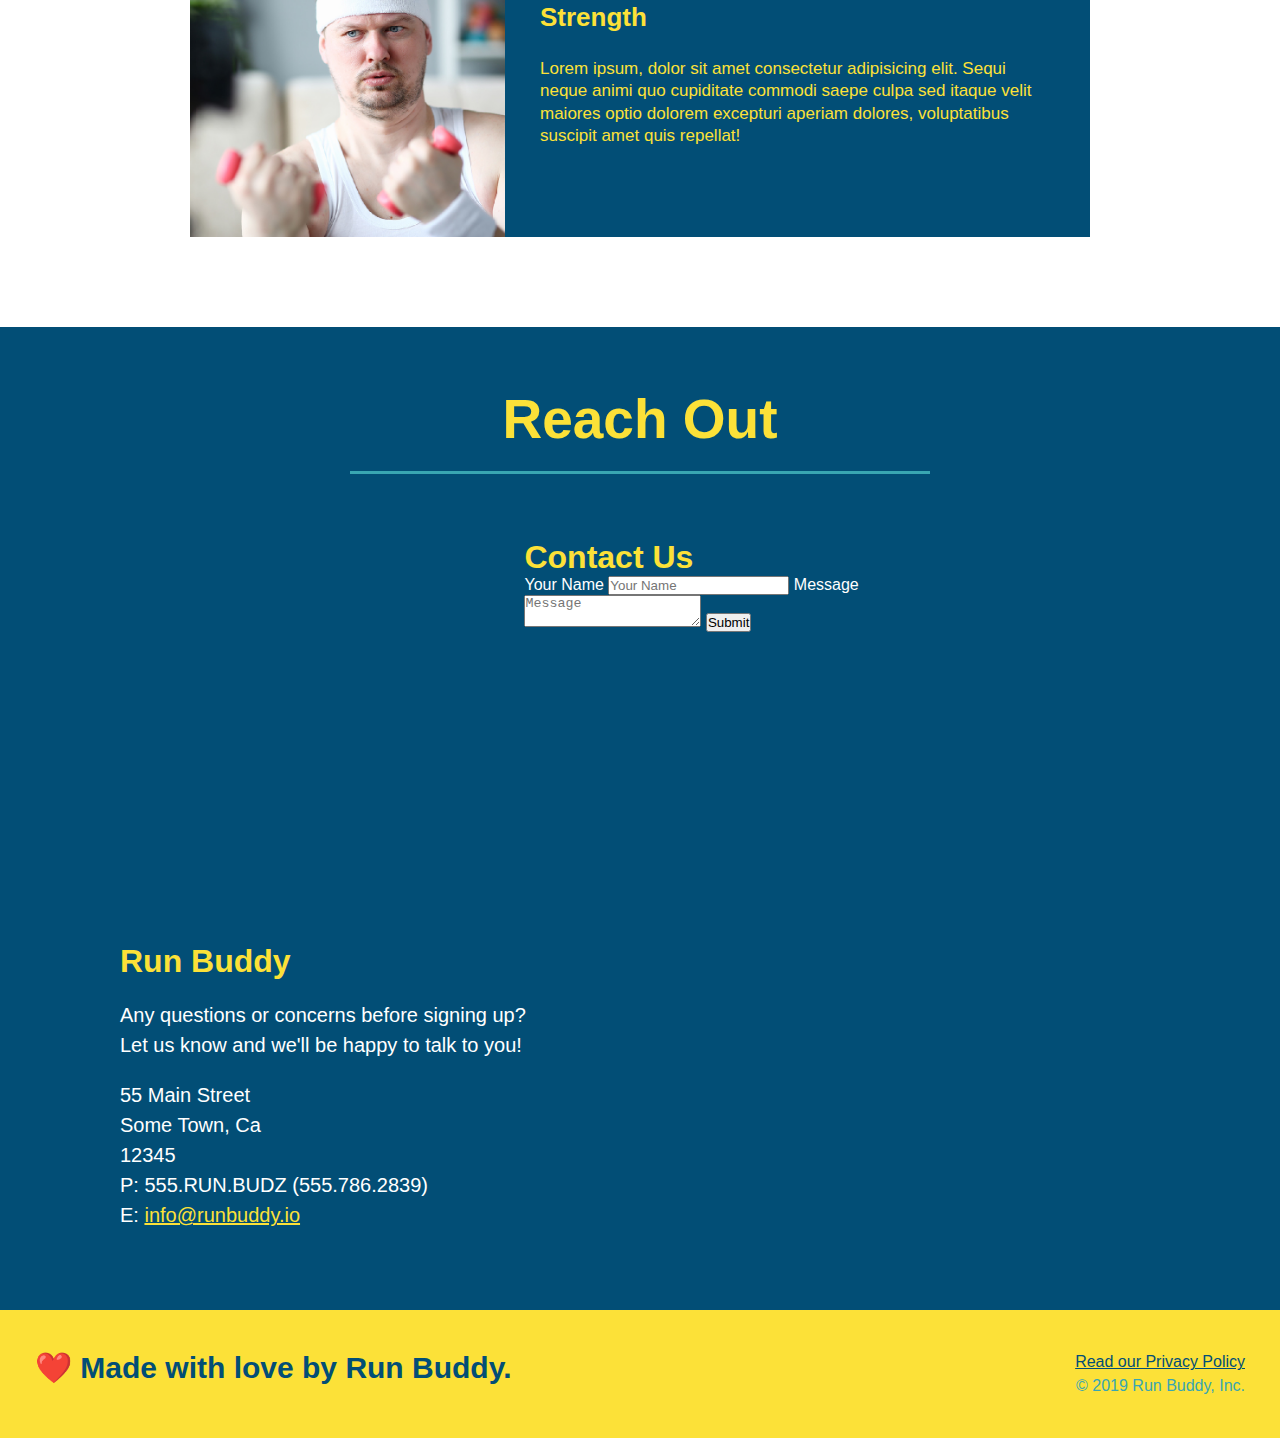
==== commit 5d3a6edd: "add flexbox to the steps" ====
--- a/index.html
+++ b/index.html
@@ -74,46 +74,88 @@
 
     <!-- "What we do" section -->
     <section id="what-we-do" class="intro">
-      <h2 class="section-tittle primary-border"">What We Do</h2>
+      <div class="flex-row">
+      <h2 class="section-tittle primary-border"">
+        What We Do
+      </h2>
+      </div>
+
+      <div class="flex-row">
         <p>
           butcher selfies chambray shabby chic gentrify readymade yr Echo Park XOXO Tumblr normcore Banksy direct trade Blue Bottle chillwave you probably haven't heard of them single-origin coffee Vice fanny pack fixie Odd Future Austin fingerstache pickled twee synth Wes Anderson Thundercats viral bitters flannel meggings narwhal Marfa Schlitz sustainable Intelligentsia umami deep v craft
         </p>
+      </div>
     </section>
 
     <!-- "What you do" section -->
     <section id="what-you-do" class="steps">
-      <h2 class="section-tittle secondary-border">What You Do</h2>
-
-      <div>
-        <img src="./assets/images/step-1.svg" />
-        <h3>Step 1: <span>Fill Out the Form Above.</span></h3>
-          <p>You're already here, so why not?</p>
-      </div>
-
-
-      <div>
-        <img src="./assets/images/step-2.svg" />
-        <h3>Step 2: <span>Consult with One of Our Trainers.</span></h3>
-          <p>Are you here to build muscle, lose weight, or just feel good?</p>
-      </div>
-
-
-      <div>
-        <img src="./assets/images/step-3.svg" />
-        <h3>Step 3: <span>Get Running.</span></h3>
-          <p>Hit the ground running (literally) once your trainer lays out your plan.</p>
-      </div>
-
-      <div>
-        <img src="./assets/images/step-4.svg" />
-        <h3>Step 4: <span>See Results.</span></h3>
-          <p>Bi-weekly checkins with your trainer will keep you focused</p>
+      <div class="flex-row">
+      <h2 class="section-tittle secondary-border">
+        What You Do
+      </h2>
+      </div>
+
+
+      <div class="step">
+        <h3>Step 1.</h3> 
+        <div class="step-info">
+          <div class="step-img">
+            <img src="./assets/images/step-1.svg" alt="" />
+          </div>
+          <div class="step-text">
+            <h4>Fill Out the Form Above</h4>
+            <p>You're already here, so why not?</p>
+          </div>
+        </div>
+      </div>
+
+      <div class="step">
+        <h3>Step 2.</h3> 
+        <div class="step-info">
+          <div class="step-img">
+            <img src="./assets/images/step-2.svg" alt="" />
+          </div>
+          <div class="step-text">
+            <h4>Consult with One of Our Trainers</h4>
+            <p>Are you here to build muscle, lose weight, or just feel good?</p>
+          </div>
+        </div>
+      </div>
+
+      <div class="step">
+        <h3>Step 3.</h3> 
+        <div class="step-info">
+          <div class="step-img">
+            <img src="./assets/images/step-3.svg" alt="" />
+          </div>
+          <div class="step-text">
+            <h4>Get Running</h4>
+            <p>Hit the ground running (literally) once your trainer lays out your plan.</p>
+          </div>
+        </div>
+      </div>
+
+      <div class="step">
+        <h3>Step 4.</h3> 
+        <div class="step-info">
+          <div class="step-img">
+            <img src="./assets/images/step-4.svg" alt="" />
+          </div>
+          <div class="step-text">
+            <h4>See Results</h4>
+            <p>Bi-weekly checkins with your trainer will keep you focused.</p>
+          </div>
+        </div>
       </div>
     </section>
 
     <!-- "Meet the trainers" section -->
     <section id="your-trainers" class="trainers">
-      <h2 class="section-tittle primary-border">Meet the Trainers</h2>
+      <div class="flex-row">
+      <h2 class="section-tittle primary-border">
+        Meet the Trainers
+      </h2>
+      </div>
 
       <article class="trainer">
         <img src="./assets/images/trainer-1.jpg" alt="Arron Stephens in his workout clothes, ready to pump iron" />
@@ -151,7 +193,12 @@
 
     <!-- "Reach out" section -->
     <section id="reach-out" class="contact">
-      <h2 class="section-tittle secondary-border">Reach Out</h2>
+      <div class="flex-row"></div>
+      <h2 class="section-tittle secondary-border">
+        Reach Out
+      </h2>
+      </div>
+
       <div class="contact-info">
         <iframe src="https://www.google.com/maps/embed?pb=!1m18!1m12!1m3!1d2798.1938912292426!2d-75.70613048434895!3d45.46589797910089!2m3!1f0!2f0!3f0!3m2!1i1024!2i768!4f13.1!3m3!1m2!1s0x4cce1b4bc37939ff%3A0xb19214c12f987521!2s124%20Rue%20Mareng%C3%A8re%2C%20Gatineau%2C%20QC%20J8T%206Y9!5e0!3m2!1sen!2sca!4v1645066493138!5m2!1sen!2sca" width="400" height="400" style="border:0;" allowfullscreen="" loading="lazy">
         </iframe>
--- a/assets/css/style.css
+++ b/assets/css/style.css
@@ -1,287 +1,317 @@
 /* It's a good habit to first write CSS styles that apply to the whole page */
 /* Whole Page Style */
 * {
-  margin: 0;
-  padding: 0;
-  box-sizing: border-box;
+	margin: 0;
+	padding: 0;
+	box-sizing: border-box;
 }
 
 body {
-  color: #39a6b2;
-  font-family: Helvetica, Arial, sans-serif;
+	color: #39a6b2;
+	font-family: Helvetica, Arial, sans-serif;
 }
 
 header {
-  padding: 20px 35px;
-  background-color: #39a6b2;
+	padding: 20px 35px;
+	background-color: #39a6b2;
+	display: flex;
+	justify-content: space-between;
+	flex-wrap: wrap;
 }
 
 header h1 {
-  font-weight: bold;
-  font-size: 36px;
-  color: #fce138;
-  margin: 0;
-  display: inline;
+	font-weight: bold;
+	font-size: 36px;
+	color: #fce138;
+	margin: 0;
 }
 
 header a {
-  text-decoration: none;
-  color: #fce138;
+	text-decoration: none;
+	color: #fce138;
 }
 
 header nav {
-  float: right;
-  margin: 7px 0;
-}
-
-header nav ul li {
-  display: inline;
+	margin: 7px 0;
+}
+
+header nav ul {
+	display: flex;
+	flex-wrap: wrap;
+	justify-content: space-between;
+	align-items: center;
+	list-style: none;
 }
 
 header nav ul li a {
-  margin: 0 30px;
-  font-weight: lighter;
-  font-size: 22px;
+	margin: 0 30px;
+	font-weight: lighter;
+	font-size: 1.55vw;
 }
 
 footer {
-  background: #fce138;
-  width: 100%;
-  padding: 40px 35px;
+	background: #fce138;
+	width: 100%;
+	padding: 40px 35px;
+	display: flex;
+	justify-content: space-between;
+	flex-wrap: wrap;
 }
 
 footer h2 {
-  display: inline;
-  color: #024e76;
-  font-size: 30px;
-  margin: 0;
+	color: #024e76;
+	font-size: 30px;
+	margin: 0;
 }
 
 footer div {
-  float: right;
-  line-height: 1.5;
-  text-align: right;
+	line-height: 1.5;
+	text-align: right;
 }
 
 footer a {
-  color: #024e76;
+	color: #024e76;
 }
 
 section {
-  padding: 60px;
+	padding: 60px;
 }
 /* Whole Page Style END*/
 
 /* Hero Style Start */
 .hero {
-  background-image: url("../images/hero-bg.jpeg");
-  height: 600px;
-  background-size: cover;
-  background-position: center;
-  position: relative;
+	background-image: url("../images/hero-bg.jpeg");
+	background-size: cover;
+	background-position: center;
+	display: flex;
+	justify-content: center;
+	flex-wrap: wrap;
 }
 
 .hero-cta {
-}
-
-.hero-cta div {
+	width: 35%;
+	text-align: right;
+	margin: 3.5%;
+	color: #fff;
+	font-size: 18px;
+	line-height: 1.3;
 }
 
 .hero-cta h2 {
-}
-
-.hero-cta p {
-  color: white;
+	font-style: italic;
+	font-size: 55px;
+	color: #fce138;
 }
 
 .hero-form {
-  color: #024e76;
-  background-color: #fce138;
-  padding: 20px;
-  width: 500px;
-  border: solid 3px #024e76;
-  position: absolute;
-  bottom: 120px;
-  right: 140px;
+	color: #024e76;
+	background-color: #fce138;
+	padding: 20px;
+	border: solid 3px #024e76;
+	width: 40%;
+	margin: 3.5%;
 }
 
 .hero-form p {
-  margin: 5px 0 15px 0;
+	margin: 5px 0 15px 0;
 }
 
 .form-input {
-  border: 1px solid #024e76;
-  display: block;
-  padding: 7px 15px;
-  font-size: 16px;
-  color: #024e76;
-  width: 100%;
-  margin-bottom: 15px;
+	border: 1px solid #024e76;
+	display: block;
+	padding: 7px 15px;
+	font-size: 16px;
+	color: #024e76;
+	width: 100%;
+	margin-bottom: 15px;
 }
 
 .hero-form label {
-  margin: 0 5px;
+	margin: 0 5px;
 }
 
 .hero-form button {
-  color: #fce138;
-  background-color: #024e76;
-  border: none;
-  padding: 10px 20px;
-  font-size: 16px;
+	color: #fce138;
+	background-color: #024e76;
+	border: none;
+	padding: 10px 20px;
+	font-size: 16px;
 }
 /* Hero Style END */
 
 /* combined sections' classes */
 .section-tittle {
-  font-size: 55px;
-  color: #024e76;
-  margin-bottom: 35px;
-  padding: 0 100px 20px 100px;
-  display: inline-block;
-  border-bottom: 3px solid;
+	font-size: 55px;
+	color: #024e76;
+	border-bottom: 3px solid;
+	padding-bottom: 20px;
+	text-align: center;
+	margin: 0 auto 35px auto;
+	width: 50%;
 }
 
 .primary-border {
-  border-color: #fce138;
+	border-color: #fce138;
 }
 
 .secondary-border {
-  border-color: #39a6b2;
+	border-color: #39a6b2;
 }
 
 .text-left {
-  text-align: left;
+	text-align: left;
 }
 
 .text-right {
-  text-align: right;
+	text-align: right;
+}
+
+.flex-row {
+	display: flex;
 }
 /* combined sections' END */
 
 /* What We Do section */
-.intro {
-  text-align: center;
-}
-
 .intro p {
-  line-height: 1.7;
-  color: #39a6b2;
-  width: 80%;
-  font-size: 20px;
-  margin: 0 auto;
+	line-height: 1.7;
+	color: #39a6b2;
+	width: 80%;
+	font-size: 20px;
+	margin: 0 auto;
+	text-align: center;
 }
 /* What We Do END */
 
 /* What You Do section */
 .steps {
-  text-align: center;
-  background: #fce138;
-}
-
-.steps div {
-  margin-bottom: 80px;
-}
-
-.steps img {
-  width: 15%;
-  margin: 10px 0;
-}
-
-.steps h3 {
-  color: #024e76;
-  font-size: 46px;
-  margin-top: 10px;
-}
-
-.steps p {
-  color: #39a6b2;
-  font-size: 23px;
-}
-
-.steps span {
-  font-size: 38px;
+	background: #fce138;
+}
+
+.step {
+	margin: 50px auto;
+	padding-bottom: 50px;
+	width: 80%;
+	border-bottom: 1px solid #39a6b2;
+	display: flex;
+	flex-wrap: wrap;
+	align-items: center;
+	justify-content: space-between;
+}
+
+.step h3 {
+	color: #024e76;
+	font-size: 46px;
+	flex: 1 30%;
+}
+
+.step-info {
+	flex: 2 70%;
+	display: flex;
+	flex-wrap: wrap;
+	align-items: center;
+}
+
+.step-img {
+	flex: 1 12%;
+	margin-right: 20px;
+}
+
+.step-img img {
+	max-width: 100%;
+}
+
+.step-text {
+	flex: 12;
+}
+
+.step-text p {
+	color: #39a6b2;
+	font-size: 18px;
+}
+
+.step-text h4 {
+	font-size: 26px;
+	line-height: 1.5;
+	color: #024e76;
 }
 /* What You Do END */
 
 /* Your Trainers Section */
 .trainers {
-  text-align: center;
 }
 
 .trainer {
-  width: 900px;
-  margin: 0 auto 30px auto;
-  background: #024e76;
-  color: #fce138;
-  overflow: auto;
+	width: 900px;
+	margin: 0 auto 30px auto;
+	background: #024e76;
+	color: #fce138;
+	overflow: auto;
 }
 
 .trainer img {
-  width: 35%;
-  float: left;
+	width: 35%;
+	float: left;
 }
 
 .trainer-bio {
-  padding: 35px;
-  float: left;
-  width: 65%;
+	padding: 35px;
+	float: left;
+	width: 65%;
 }
 
 .trainer-bio h3 {
-  font-size: 32px;
-  margin-bottom: 8px;
+	font-size: 32px;
+	margin-bottom: 8px;
 }
 
 .trainer-bio h4 {
-  font-size: 26px;
-  margin-bottom: 25px;
+	font-size: 26px;
+	margin-bottom: 25px;
 }
 
 .trainer-bio p {
-  font-size: 17px;
-  line-height: 1.3;
+	font-size: 17px;
+	line-height: 1.3;
 }
 /* Your Trainers END */
 
 /* Reach Out Section Styling */
 .contact {
-  background: #024e76;
-  text-align: center;
+	background: #024e76;
 }
 
 .contact h2 {
-  color: #fce138;
+	color: #fce138;
 }
 
 .contact-info iframe {
-  width: 400px;
-  height: 400px;
+	width: 400px;
+	height: 400px;
 }
 
 .contact-info div {
-  width: 410px;
-  display: inline-block;
-  vertical-align: top;
-  text-align: left;
-  margin: 30px 0 0 60px;
-  color: white;
+	width: 410px;
+	display: inline-block;
+	vertical-align: top;
+	text-align: left;
+	margin: 30px 0 0 60px;
+	color: white;
 }
 
 .contact-info h3 {
-  color: #fce138;
-  font-size: 32px;
+	color: #fce138;
+	font-size: 32px;
 }
 
 .contact-info p,
 .contact-info address {
-  margin: 20px 0;
-  line-height: 1.5;
-  font-size: 20px;
-  font-style: normal;
+	margin: 20px 0;
+	line-height: 1.5;
+	font-size: 20px;
+	font-style: normal;
 }
 
 .contact-info a {
-  color: #fce138;
+	color: #fce138;
 }
 /* Reach Out END */
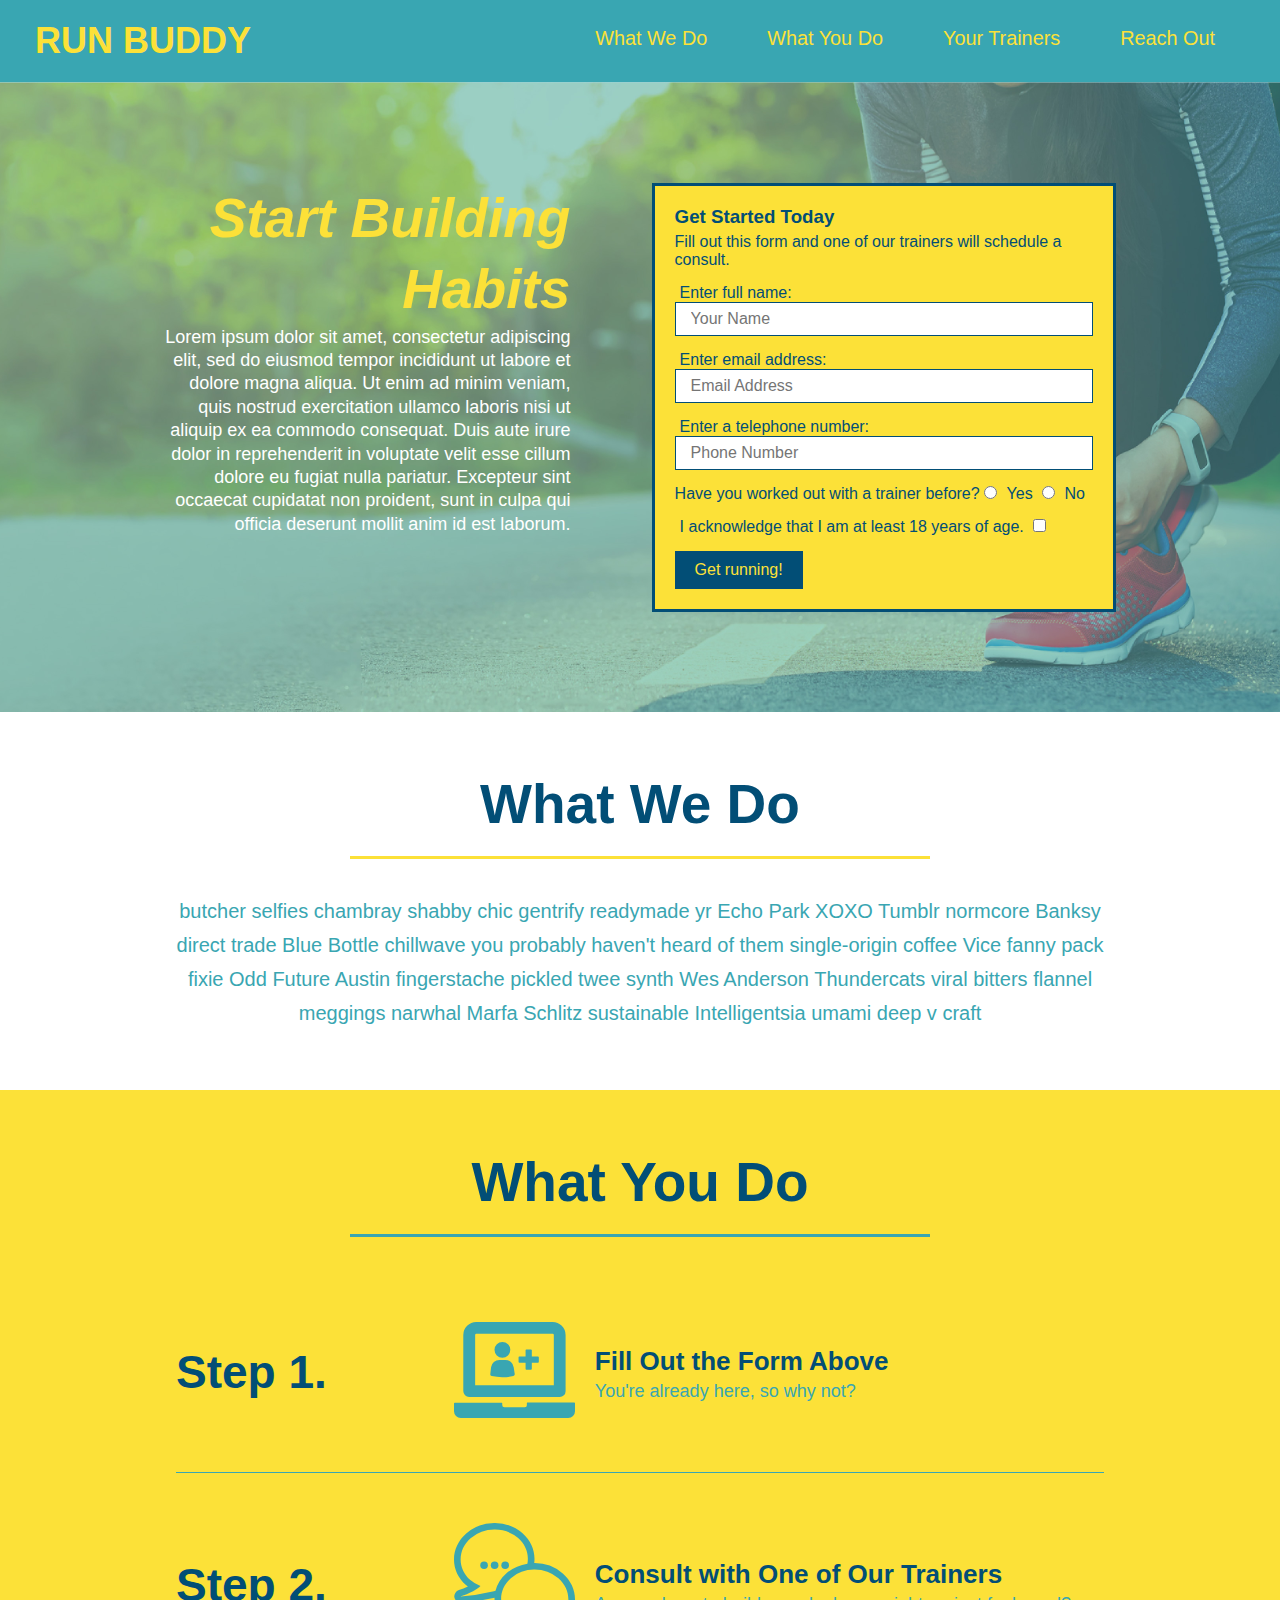
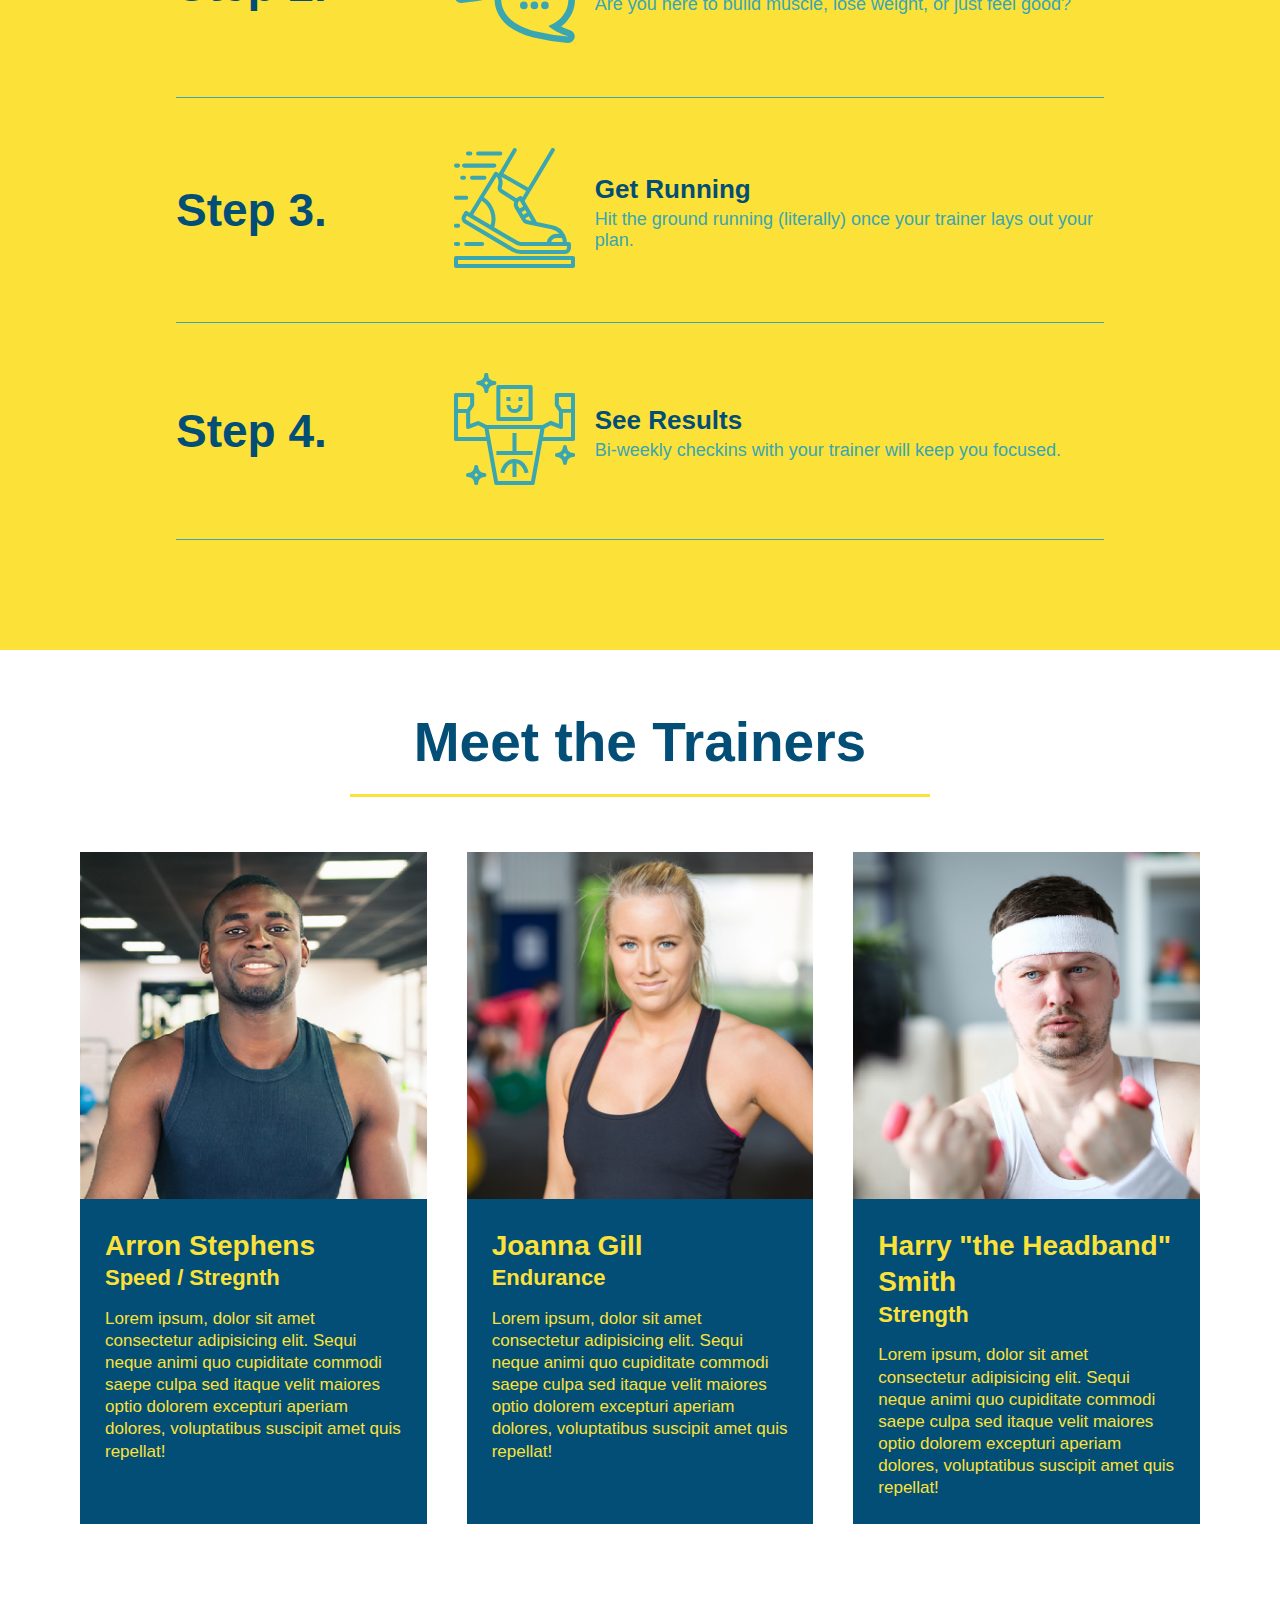
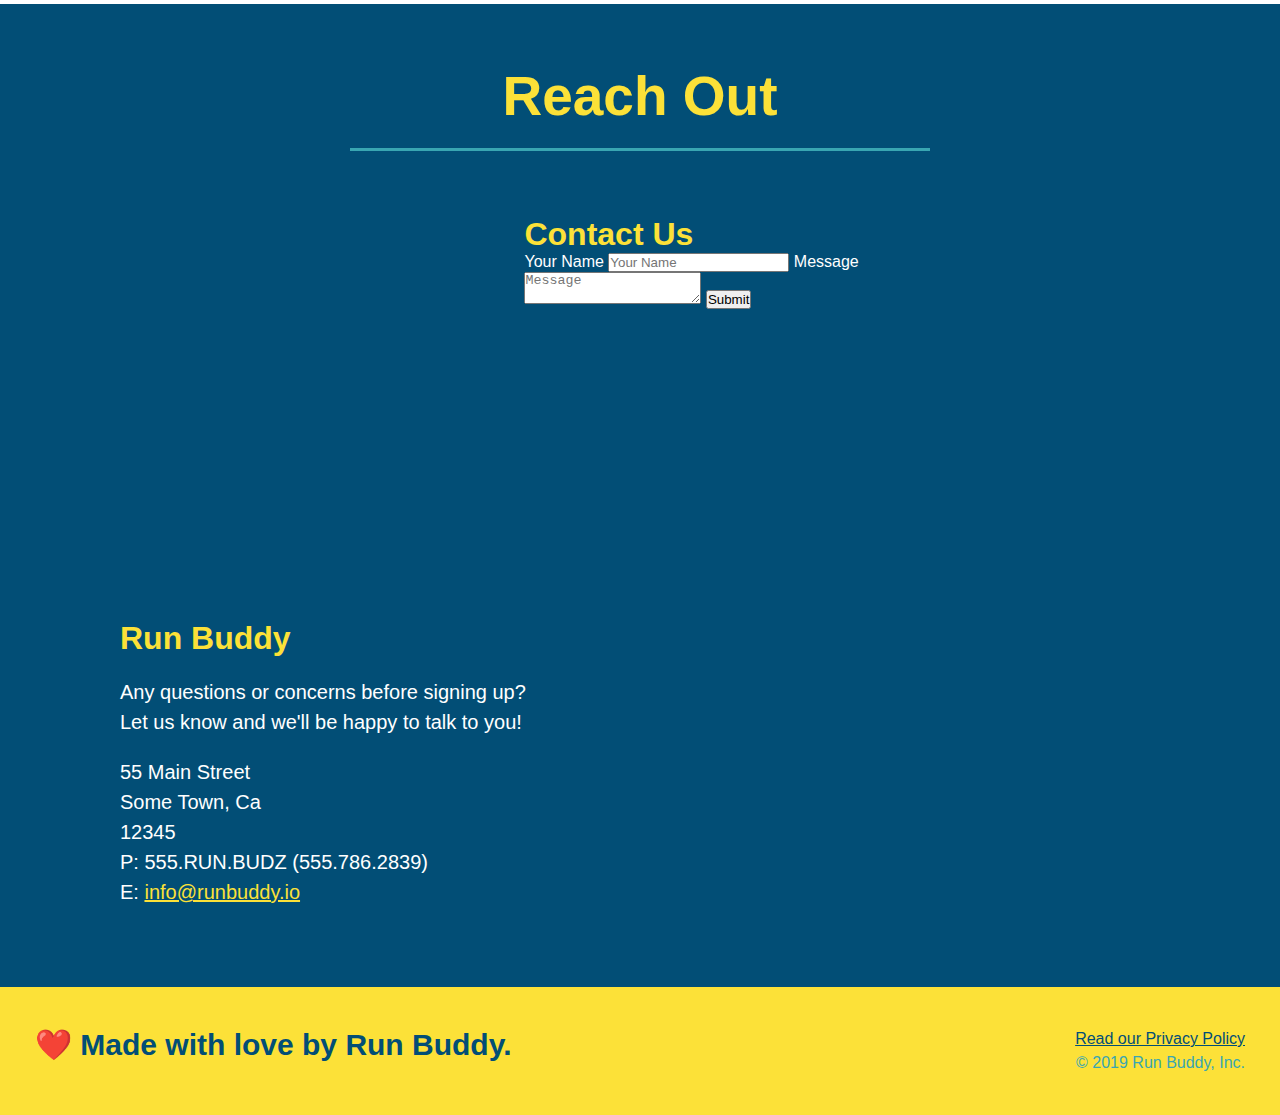
==== commit 197f166f: "add flexbox to the trainers" ====
--- a/index.html
+++ b/index.html
@@ -150,45 +150,47 @@
     </section>
 
     <!-- "Meet the trainers" section -->
-    <section id="your-trainers" class="trainers">
+    <section id="your-trainers">
       <div class="flex-row">
       <h2 class="section-tittle primary-border">
         Meet the Trainers
       </h2>
       </div>
 
-      <article class="trainer">
-        <img src="./assets/images/trainer-1.jpg" alt="Arron Stephens in his workout clothes, ready to pump iron" />
-        <div class="trainer-bio text-left">
-          <h3>Arron Stephens</h3>
-          <h4>Speed / Stregnth</h4>
-          <p>
-            Lorem ipsum, dolor sit amet consectetur adipisicing elit. Sequi neque animi quo cupiditate commodi saepe culpa sed itaque velit maiores optio dolorem excepturi aperiam dolores, voluptatibus suscipit amet quis repellat!
-          </p>
-        </div>
-      </article>
-
-      <article class="trainer">
-        <div class="trainer-bio text-right">
-          <h3>Joanna Gill</h3>
-          <h4>Endurance</h4>
-          <p>
-          Lorem ipsum, dolor sit amet consectetur adipisicing elit. Sequi neque animi quo cupiditate commodi saepe culpa sed itaque velit maiores optio dolorem excepturi aperiam dolores, voluptatibus suscipit amet quis repellat!
-          </p>
-        </div>
-        <img src="./assets/images/trainer-2.jpg" alt="Joanna Gill cooling off after a workout" />
-      </article>
-
-      <article class="trainer">
-        <img src="./assets/images/trainer-3.jpg" alt="Harry Smith wearing a headband and lifting comically small pink weights" />
-        <div class="trainer-bio text-left">
-        <h3>Harry "the Headband" Smith</h3>
-        <h4>Strength</h4>
-        <p>
-          Lorem ipsum, dolor sit amet consectetur adipisicing elit. Sequi neque animi quo cupiditate commodi saepe culpa sed itaque velit maiores optio dolorem excepturi aperiam dolores, voluptatibus suscipit amet quis repellat!
-        </p>
-        </div>
-      </article>
+      <div class="trainers">
+        <article class="trainer">
+          <img src="./assets/images/trainer-1.jpg" alt="Arron Stephens in his workout clothes, ready to pump iron" />
+          <div class="trainer-bio">
+            <h3>Arron Stephens</h3>
+            <h4>Speed / Stregnth</h4>
+              <p>
+                Lorem ipsum, dolor sit amet consectetur adipisicing elit. Sequi neque animi quo cupiditate commodi saepe culpa sed itaque velit maiores optio dolorem excepturi aperiam dolores, voluptatibus suscipit amet quis repellat!
+              </p>
+          </div>
+        </article>
+
+        <article class="trainer">
+          <img src="./assets/images/trainer-2.jpg" alt="Joanna Gill cooling off after a workout" />
+          <div class="trainer-bio">
+            <h3 class="trainer-name">Joanna Gill</h3>
+            <h4 class="trainer-role">Endurance</h4>
+              <p>
+                Lorem ipsum, dolor sit amet consectetur adipisicing elit. Sequi neque animi quo cupiditate commodi saepe culpa sed itaque velit maiores optio dolorem excepturi aperiam dolores, voluptatibus suscipit amet quis repellat!
+              </p>
+          </div>
+        </article>
+
+        <article class="trainer">
+          <img src="./assets/images/trainer-3.jpg" alt="Harry Smith wearing a headband and lifting comically small pink weights" />
+          <div class="trainer-bio">
+            <h3>Harry "the Headband" Smith</h3>
+            <h4>Strength</h4>
+              <p>
+                Lorem ipsum, dolor sit amet consectetur adipisicing elit. Sequi neque animi quo cupiditate commodi saepe culpa sed itaque velit maiores optio dolorem excepturi aperiam dolores, voluptatibus suscipit amet quis repellat!
+              </p>
+          </div>
+        </article>
+      </div>
     </section>
 
     <!-- "Reach out" section -->
--- a/assets/css/style.css
+++ b/assets/css/style.css
@@ -238,40 +238,40 @@
 
 /* Your Trainers Section */
 .trainers {
+	width: 100%;
+	margin: 0 auto;
+	display: flex;
+	flex-wrap: wrap;
+	justify-content: space-around;
 }
 
 .trainer {
-	width: 900px;
-	margin: 0 auto 30px auto;
+	margin: 20px;
 	background: #024e76;
 	color: #fce138;
-	overflow: auto;
+	flex: 1;
 }
 
 .trainer img {
-	width: 35%;
-	float: left;
+	width: 100%;
 }
 
 .trainer-bio {
-	padding: 35px;
-	float: left;
-	width: 65%;
+	padding: 25px;
+	line-height: 1.3;
 }
 
 .trainer-bio h3 {
-	font-size: 32px;
-	margin-bottom: 8px;
+	font-size: 28px;
 }
 
 .trainer-bio h4 {
-	font-size: 26px;
-	margin-bottom: 25px;
+	font-size: 22px;
+	margin-bottom: 15px;
 }
 
 .trainer-bio p {
 	font-size: 17px;
-	line-height: 1.3;
 }
 /* Your Trainers END */
 
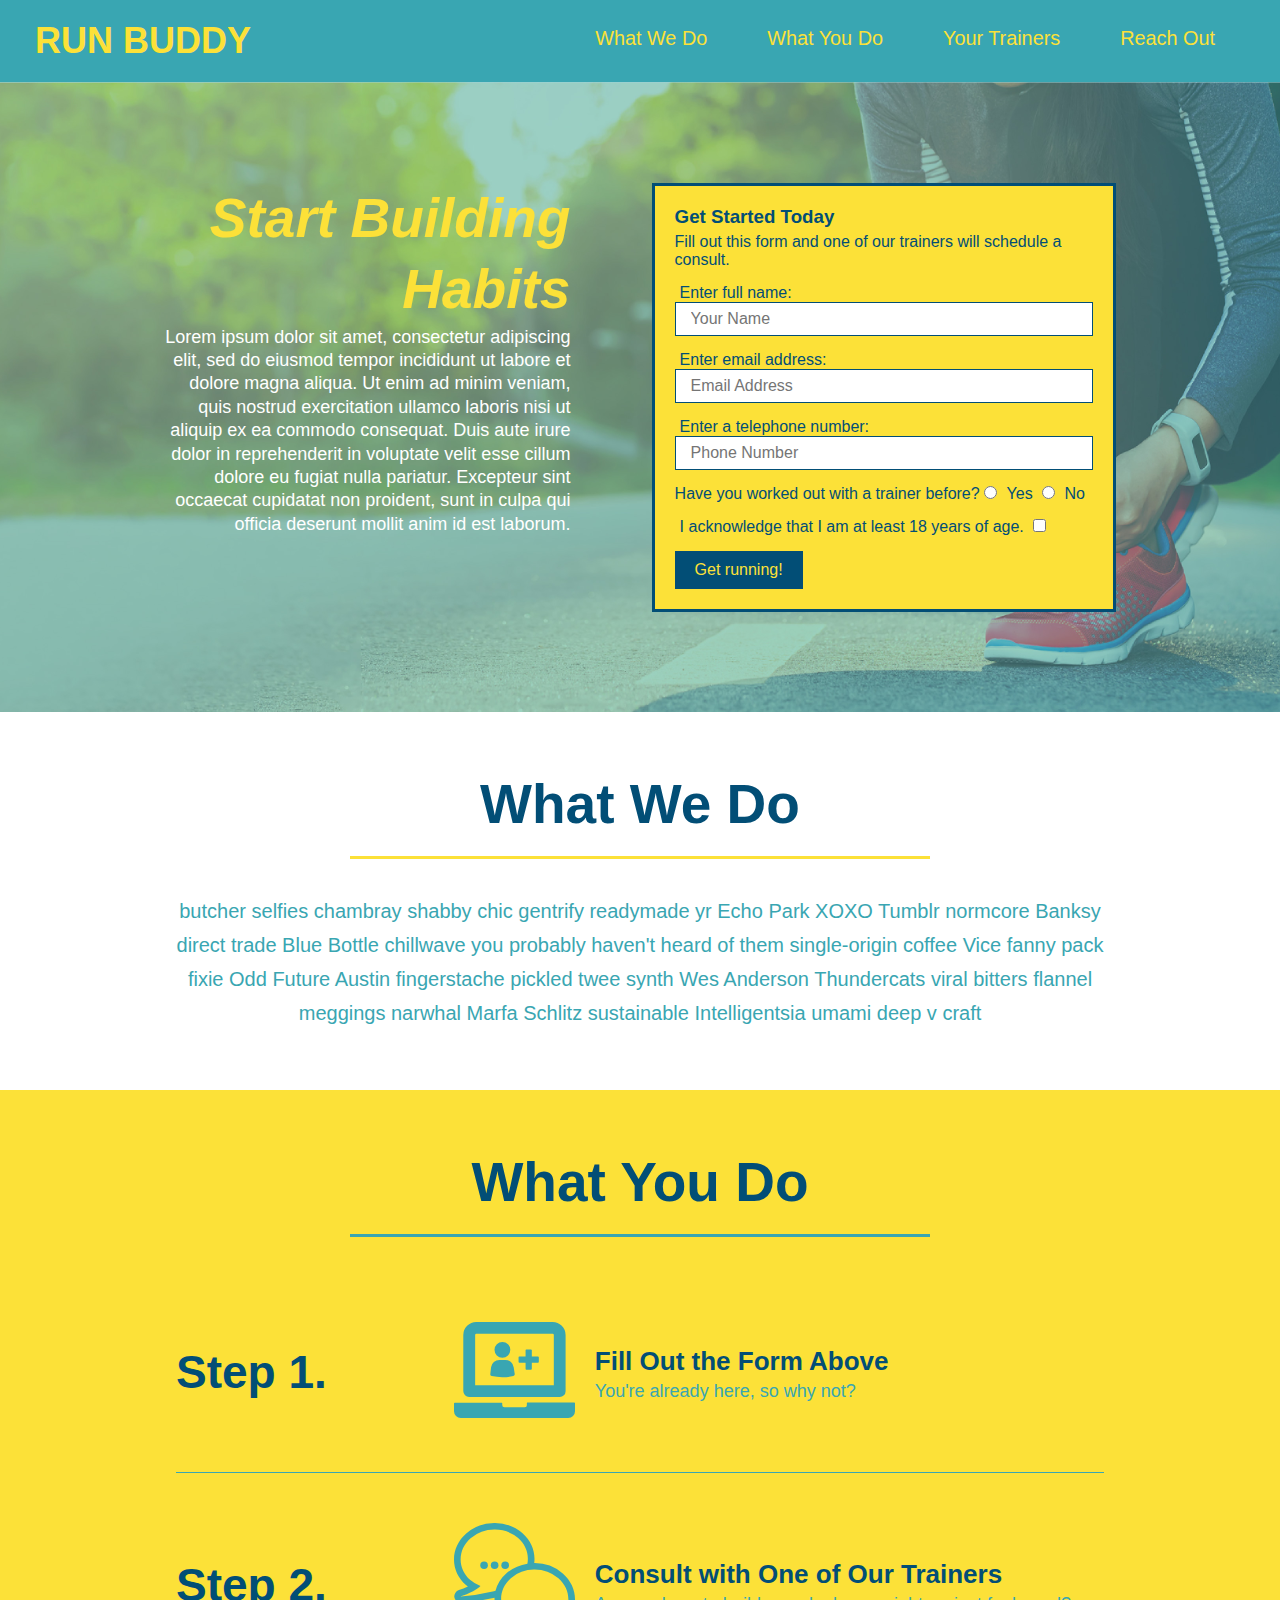
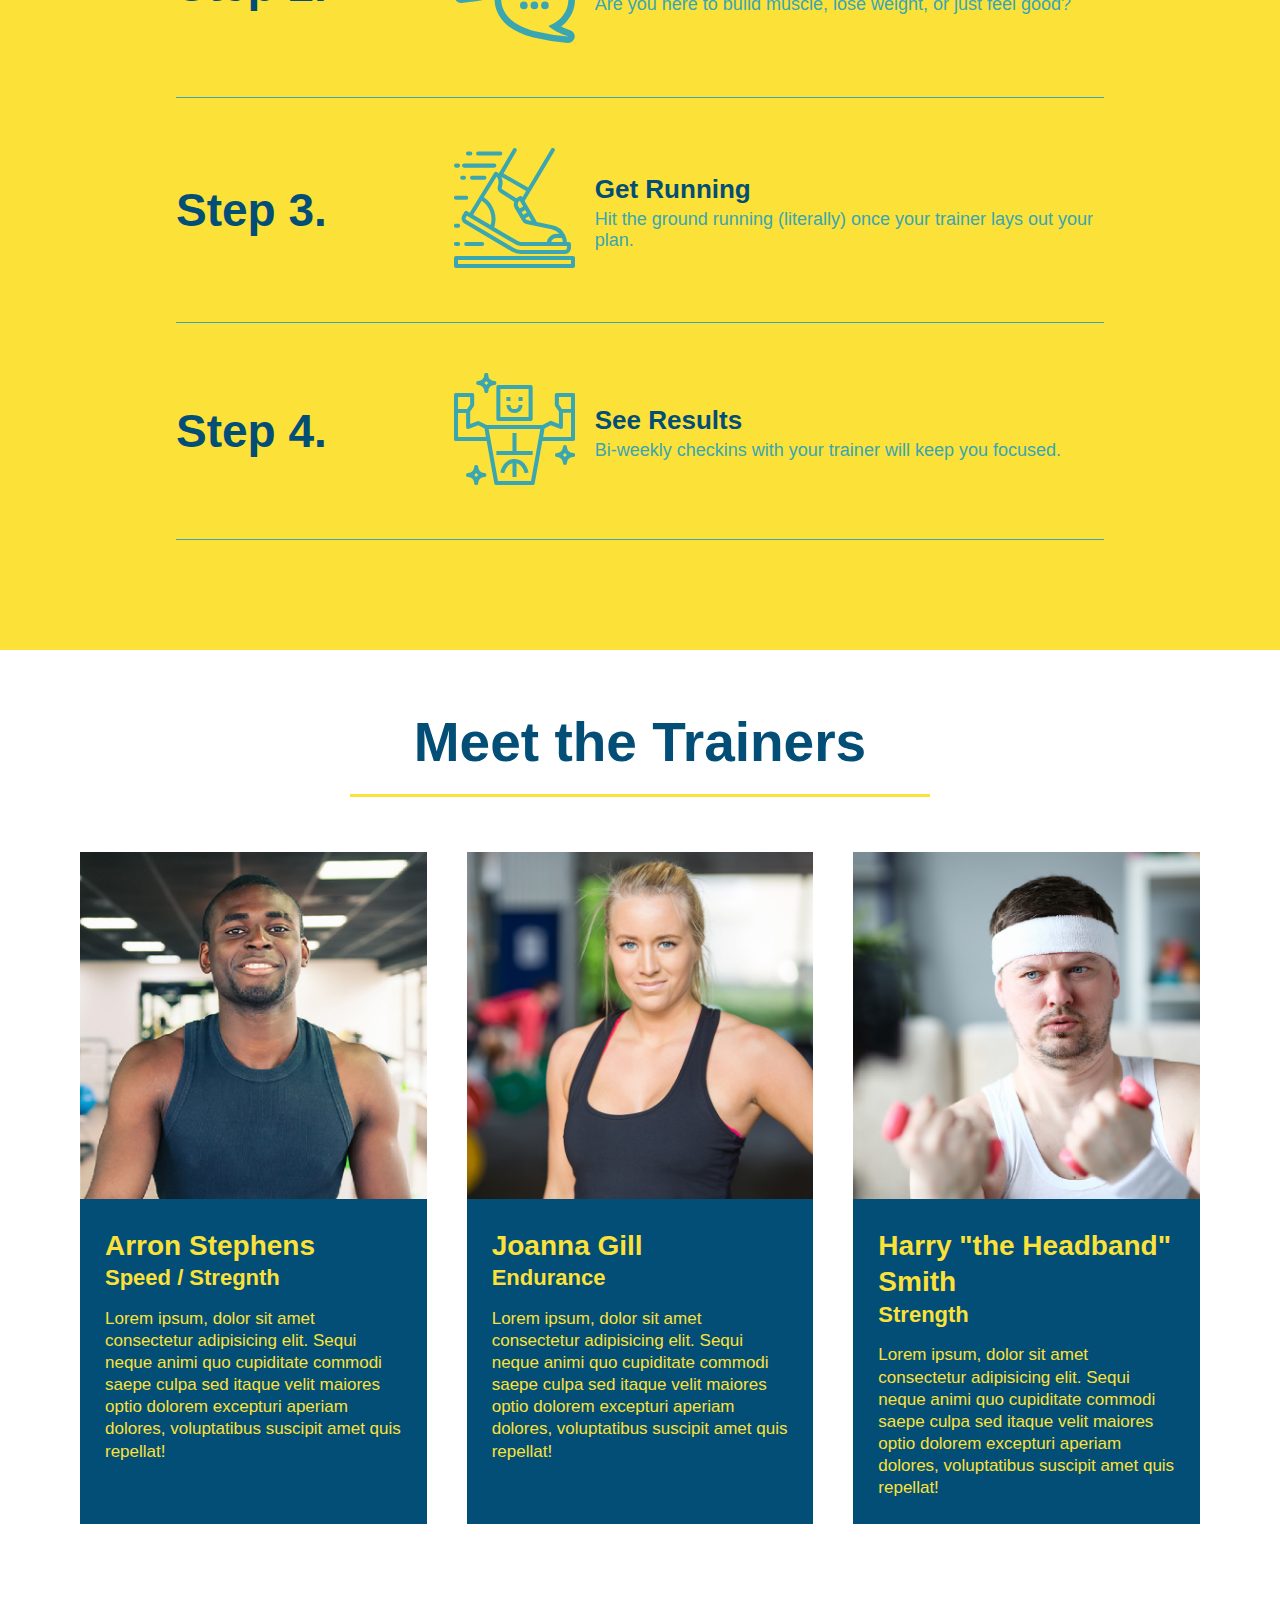
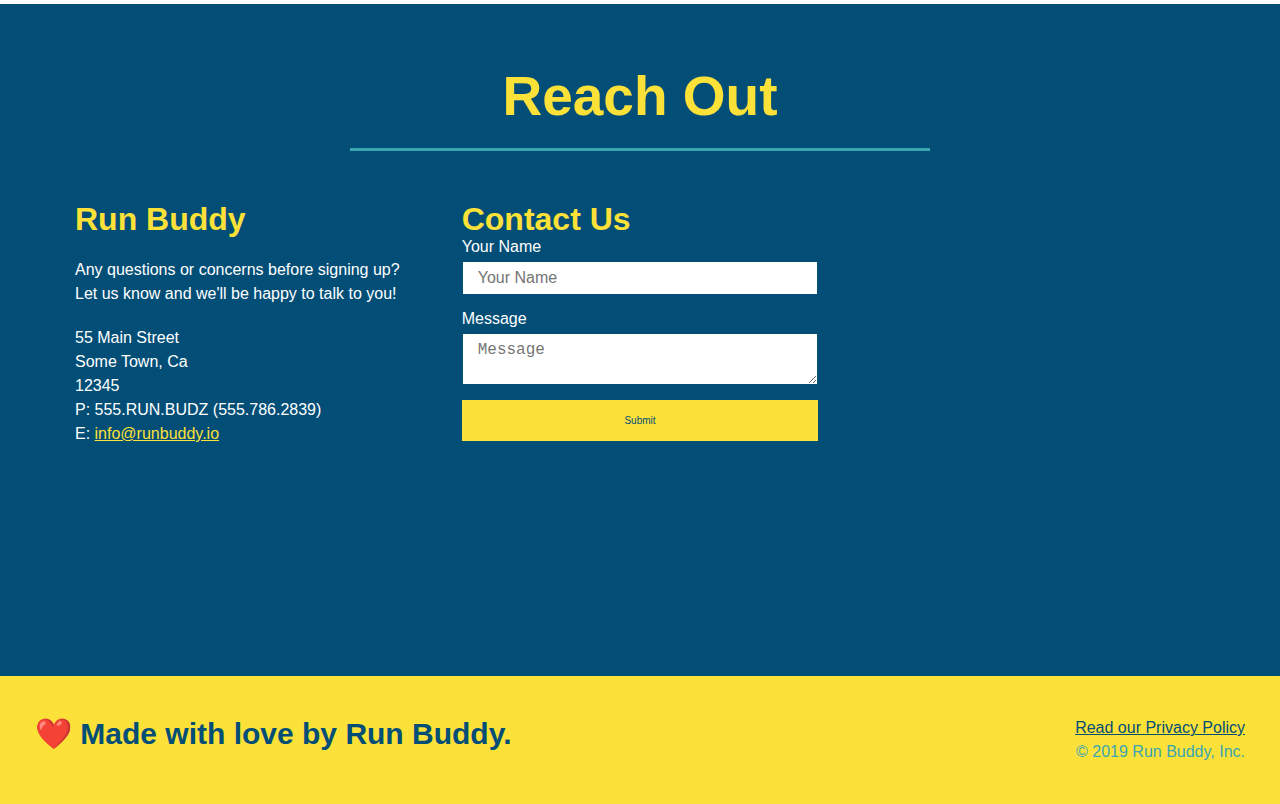
==== commit 4e01eec7: "add flexbox to reach out section" ====
--- a/index.html
+++ b/index.html
@@ -69,7 +69,7 @@
         </form>
       </div>
     </section>
-    <!-- end of Hero -->
+    <!-- END of HERO -->
       
 
     <!-- "What we do" section -->
@@ -86,6 +86,7 @@
         </p>
       </div>
     </section>
+    <!-- END of WHAT WE DO section -->
 
     <!-- "What you do" section -->
     <section id="what-you-do" class="steps">
@@ -148,6 +149,7 @@
         </div>
       </div>
     </section>
+    <!-- END of WHAT YOU DO section -->
 
     <!-- "Meet the trainers" section -->
     <section id="your-trainers">
@@ -192,6 +194,7 @@
         </article>
       </div>
     </section>
+    <!-- END of MEET THE TRAINERS -->
 
     <!-- "Reach out" section -->
     <section id="reach-out" class="contact">
@@ -202,22 +205,6 @@
       </div>
 
       <div class="contact-info">
-        <iframe src="https://www.google.com/maps/embed?pb=!1m18!1m12!1m3!1d2798.1938912292426!2d-75.70613048434895!3d45.46589797910089!2m3!1f0!2f0!3f0!3m2!1i1024!2i768!4f13.1!3m3!1m2!1s0x4cce1b4bc37939ff%3A0xb19214c12f987521!2s124%20Rue%20Mareng%C3%A8re%2C%20Gatineau%2C%20QC%20J8T%206Y9!5e0!3m2!1sen!2sca!4v1645066493138!5m2!1sen!2sca" width="400" height="400" style="border:0;" allowfullscreen="" loading="lazy">
-        </iframe>
-
-        <div class="contact-form">
-          <h3>Contact Us</h3>
-          <form>
-            <label for="contact-name">Your Name</label>
-            <input type="text" id="contact-name" placeholder="Your Name" />
-
-            <label for="contact-message">Message</label>
-            <textarea id="contact-message" placeholder="Message"></textarea>
-
-            <button type="submit">Submit</button>
-          </form>
-        </div>
-
         <div>
           <h3>Run Buddy</h3>
           <p>
@@ -225,6 +212,7 @@
             <br/>
             Let us know and we'll be happy to talk to you!
           </p>
+
           <address>
             55 Main Street <br/>
             Some Town, Ca <br/>
@@ -233,9 +221,28 @@
             E: <a href="mailto:info@runbuddy.io">info@runbuddy.io</a>
           </address>
         </div>
-      </div>
+
       
-    </section>
+        <div class="contact-form">
+          <h3>Contact Us</h3>
+          <form>
+            <label for="contact-name">Your Name</label>
+            <input type="text" id="contact-name" placeholder="Your Name" />
+
+            <label for="contact-message">Message</label>
+            <textarea id="contact-message" placeholder="Message"></textarea>
+
+            <button type="submit">Submit</button>
+          </form>
+
+        </div>
+
+        <iframe src="https://www.google.com/maps/embed?pb=!1m18!1m12!1m3!1d2798.1938912292426!2d-75.70613048434895!3d45.46589797910089!2m3!1f0!2f0!3f0!3m2!1i1024!2i768!4f13.1!3m3!1m2!1s0x4cce1b4bc37939ff%3A0xb19214c12f987521!2s124%20Rue%20Mareng%C3%A8re%2C%20Gatineau%2C%20QC%20J8T%206Y9!5e0!3m2!1sen!2sca!4v1645066493138!5m2!1sen!2sca" width="400" height="400" style="border:0;" allowfullscreen="" loading="lazy">
+        </iframe>
+          
+      </div>
+    </section>
+    <!-- END of REACH OUT section -->
 
     <!-- footer -->
     <footer>
@@ -245,5 +252,6 @@
         &copy; 2019 Run Buddy, Inc.
       </div>
     </footer>
+    <!-- END OF FOOTER section -->
   </body>
 </html>--- a/assets/css/style.css
+++ b/assets/css/style.css
@@ -284,17 +284,22 @@
 	color: #fce138;
 }
 
+.contact-info {
+	display: flex;
+	justify-content: space-between;
+	flex-wrap: wrap;
+}
+
+.contact-info > * {
+	flex: 1;
+	margin: 15px;
+}
+
 .contact-info iframe {
-	width: 400px;
 	height: 400px;
 }
 
 .contact-info div {
-	width: 410px;
-	display: inline-block;
-	vertical-align: top;
-	text-align: left;
-	margin: 30px 0 0 60px;
 	color: white;
 }
 
@@ -307,11 +312,33 @@
 .contact-info address {
 	margin: 20px 0;
 	line-height: 1.5;
-	font-size: 20px;
+	font-size: 16px;
 	font-style: normal;
 }
 
 .contact-info a {
 	color: #fce138;
 }
+
+.contact-form input,
+.contact-form textarea {
+	border: 1px solid #024e76;
+	display: block;
+	padding: 7px 15px;
+	font-size: 16px;
+	color: #024e76;
+	width: 100%;
+	margin-bottom: 15px;
+	margin-top: 5px;
+}
+
+.contact-form button {
+	width: 100%;
+	border: none;
+	background: #fce138;
+	color: #024e76;
+	text-align: center;
+	padding: 15px 0;
+	font-size: 10px;
+}
 /* Reach Out END */
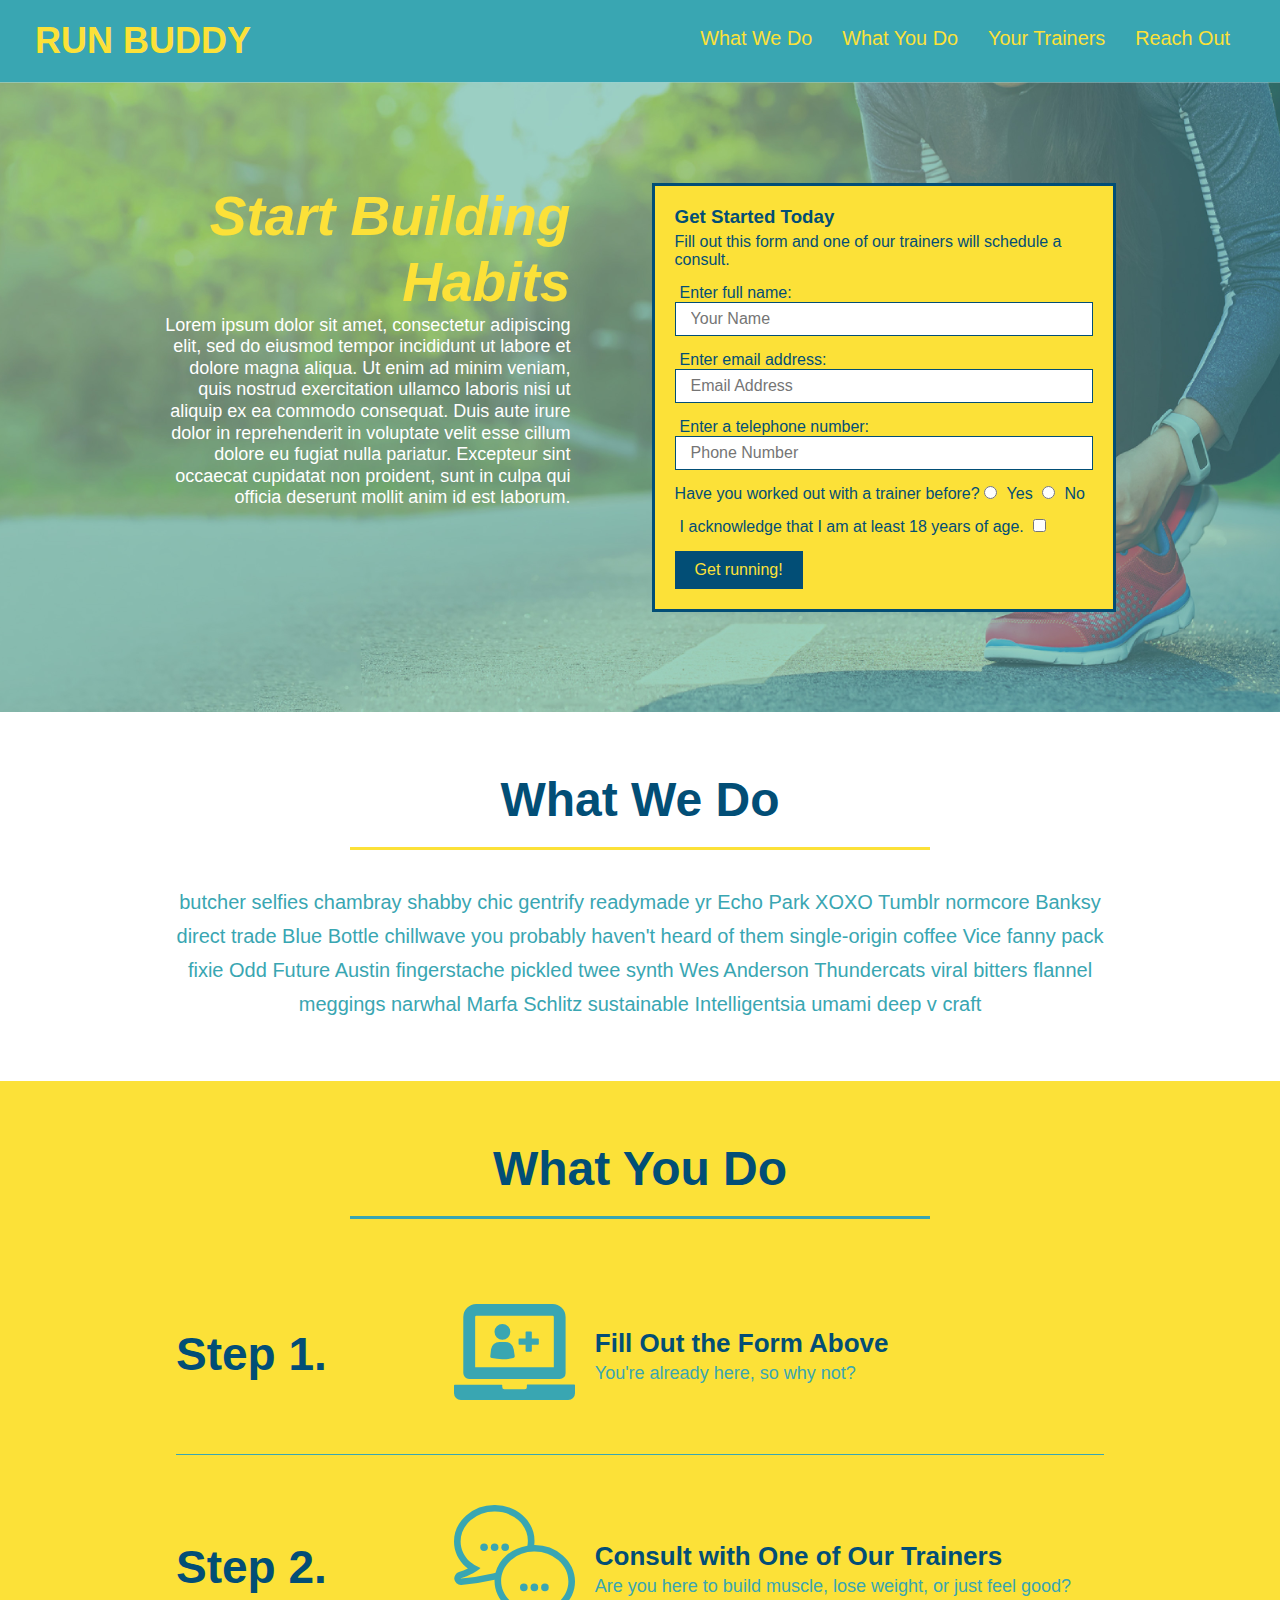
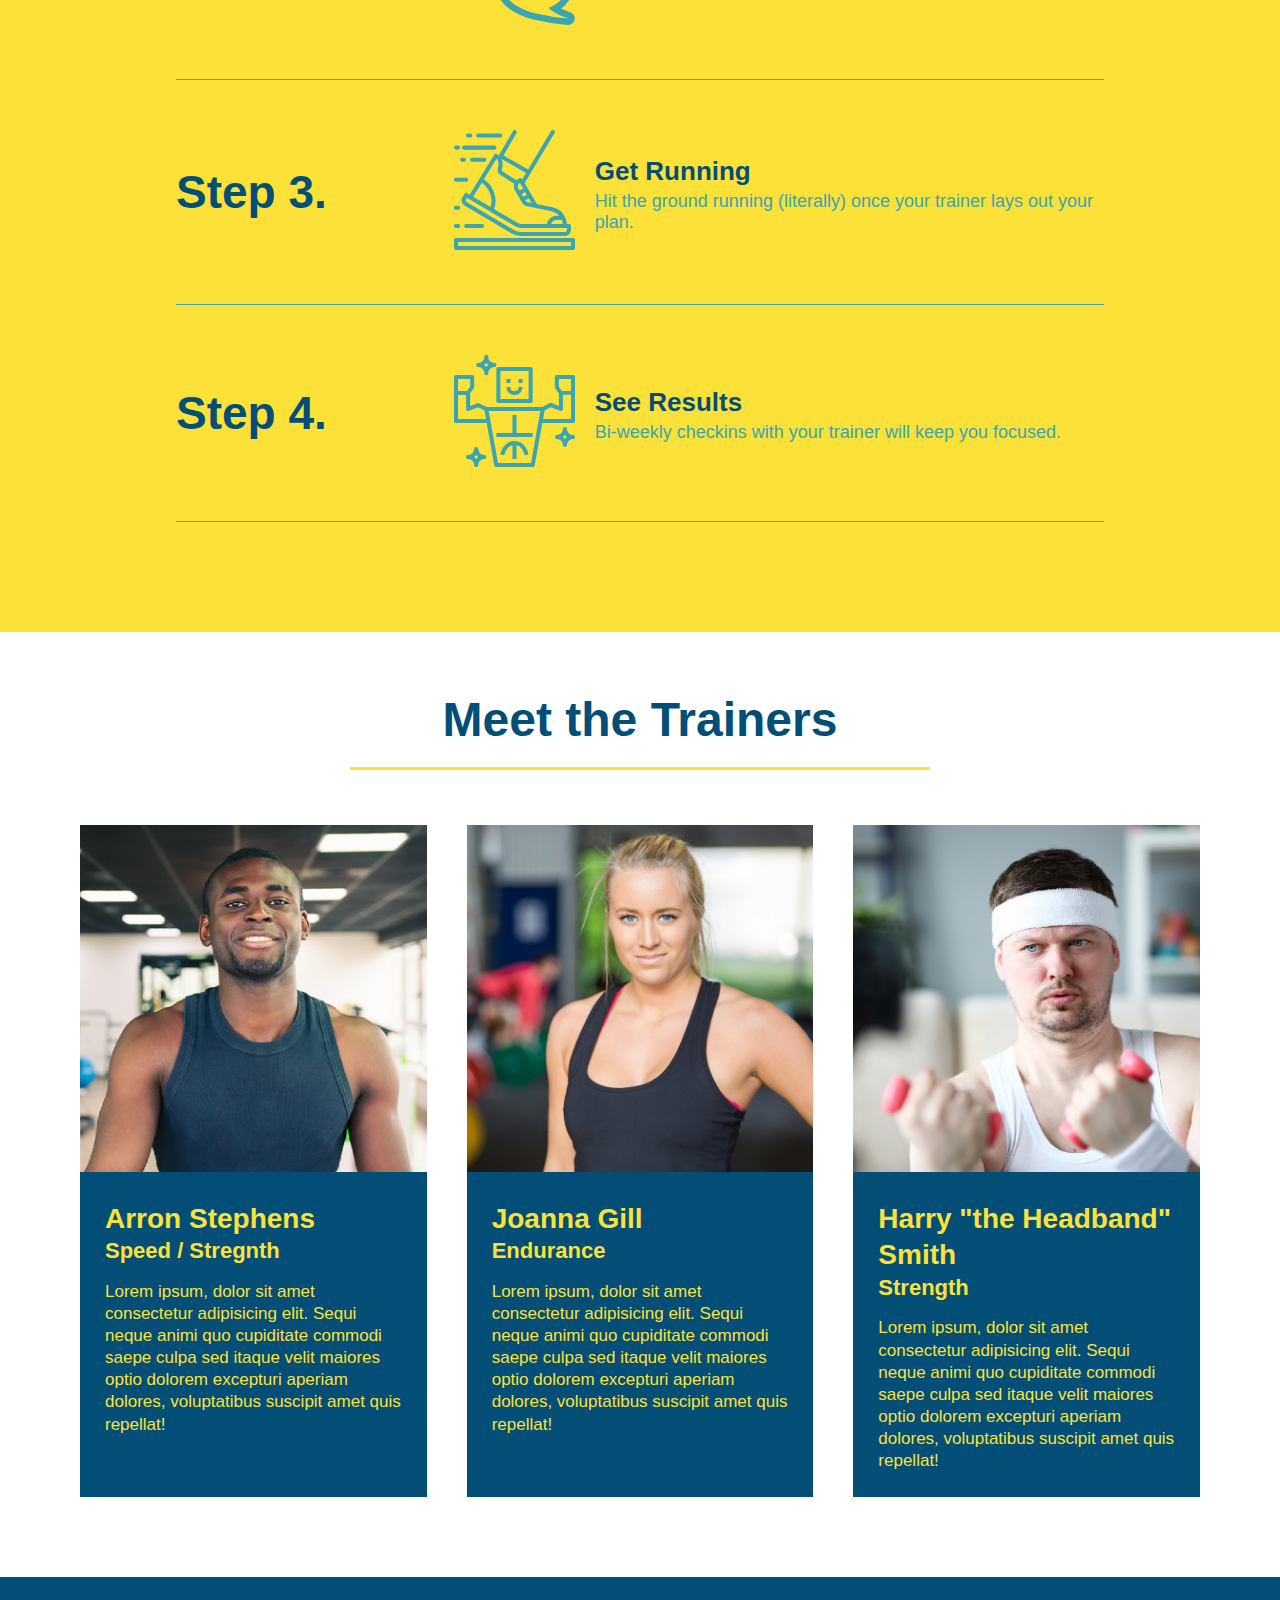
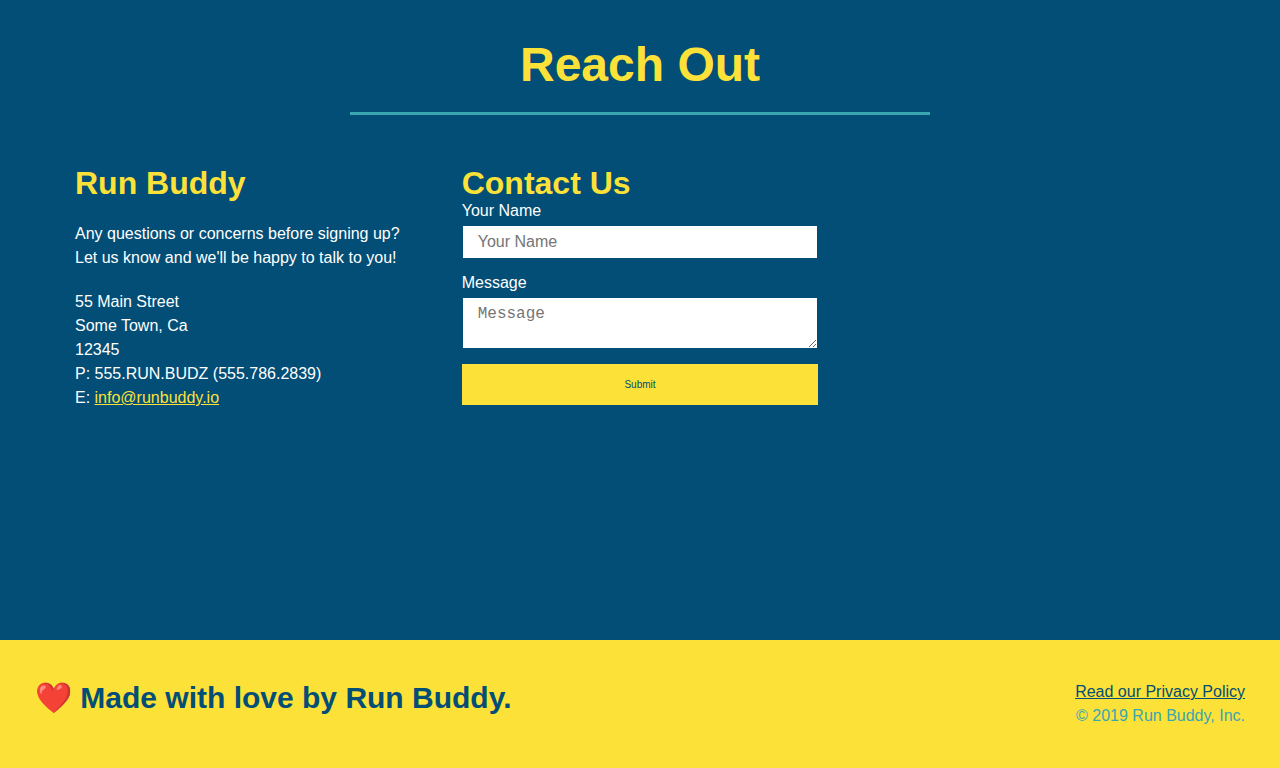
==== commit ee143d5c: "added media queries to css" ====
--- a/index.html
+++ b/index.html
@@ -2,6 +2,7 @@
 <html lang="en">
   <head>
     <meta charset="UTF-8" />
+    <meta name="viewport" content="width=device-width, initial-scale=1.0" />
     <link rel="stylesheet" href="./assets/css/style.css" />
     <title>Run Buddy</title>
   </head>
--- a/assets/css/style.css
+++ b/assets/css/style.css
@@ -44,7 +44,7 @@
 }
 
 header nav ul li a {
-	margin: 0 30px;
+	padding: 10px 15px;
 	font-weight: lighter;
 	font-size: 1.55vw;
 }
@@ -86,6 +86,7 @@
 	display: flex;
 	justify-content: center;
 	flex-wrap: wrap;
+	align-items: flex-start;
 }
 
 .hero-cta {
@@ -94,7 +95,7 @@
 	margin: 3.5%;
 	color: #fff;
 	font-size: 18px;
-	line-height: 1.3;
+	line-height: 1.2;
 }
 
 .hero-cta h2 {
@@ -141,7 +142,7 @@
 
 /* combined sections' classes */
 .section-tittle {
-	font-size: 55px;
+	font-size: 48px;
 	color: #024e76;
 	border-bottom: 3px solid;
 	padding-bottom: 20px;
@@ -342,3 +343,113 @@
 	font-size: 10px;
 }
 /* Reach Out END */
+
+/* MEDIA QUERY FOR SMALLER DESKTOP SCREENS AND SMALLER */
+@media screen and (max-width: 980px) {
+	header {
+		padding-bottom: 0;
+		justify-content: center;
+	}
+
+	header h1 {
+		width: 100%;
+		text-align: center;
+	}
+
+	header nav ul {
+		margin-top: 20px;
+		width: 100%;
+		justify-content: center;
+	}
+
+	header nav ul li a {
+		font-size: 20px;
+	}
+
+	.hero-cta,
+	.hero-form {
+		width: 100%;
+	}
+
+	.hero-cta {
+		text-align: center;
+	}
+
+	.section-tittle {
+		width: 80%;
+	}
+
+	.trainer {
+		flex: 0 70%;
+	}
+
+	.contact-info iframe {
+		flex: 1 100%;
+	}
+
+	footer h2,
+	footer div {
+		text-align: center;
+		width: 100%;
+	}
+}
+
+/* MEDIA QUERY FOR TABLETS AND SMALLER */
+@media screen and (max-width: 768px) {
+	section {
+		padding: 30px 15px;
+	}
+
+	.step h3 {
+		flex: 1 100%;
+		text-align: center;
+	}
+
+	.step-info {
+		flex: 2 100%;
+		text-align: center;
+		justify-content: center;
+	}
+
+	.step-img {
+		flex: 0 32%;
+		margin-right: 0;
+		margin-top: 15px;
+		margin-bottom: 15px;
+	}
+
+	.step-text {
+		flex: 100%;
+	}
+}
+
+/* MEDIA QUERY FOR MOBILE PHONES AND SMALLER */
+@media screen and (max-width: 575px) {
+	.hero-form button {
+		width: 100%;
+	}
+
+	.section-tittle {
+		width: 95%;
+	}
+
+	.intro p {
+		width: 100%;
+	}
+
+	.trainer {
+		flex: 0 100%;
+	}
+
+	.contact-info {
+		text-align: center;
+	}
+
+	.contact-info > * {
+		flex: 0 100%;
+	}
+
+	.contact-form {
+		order: 3;
+	}
+}
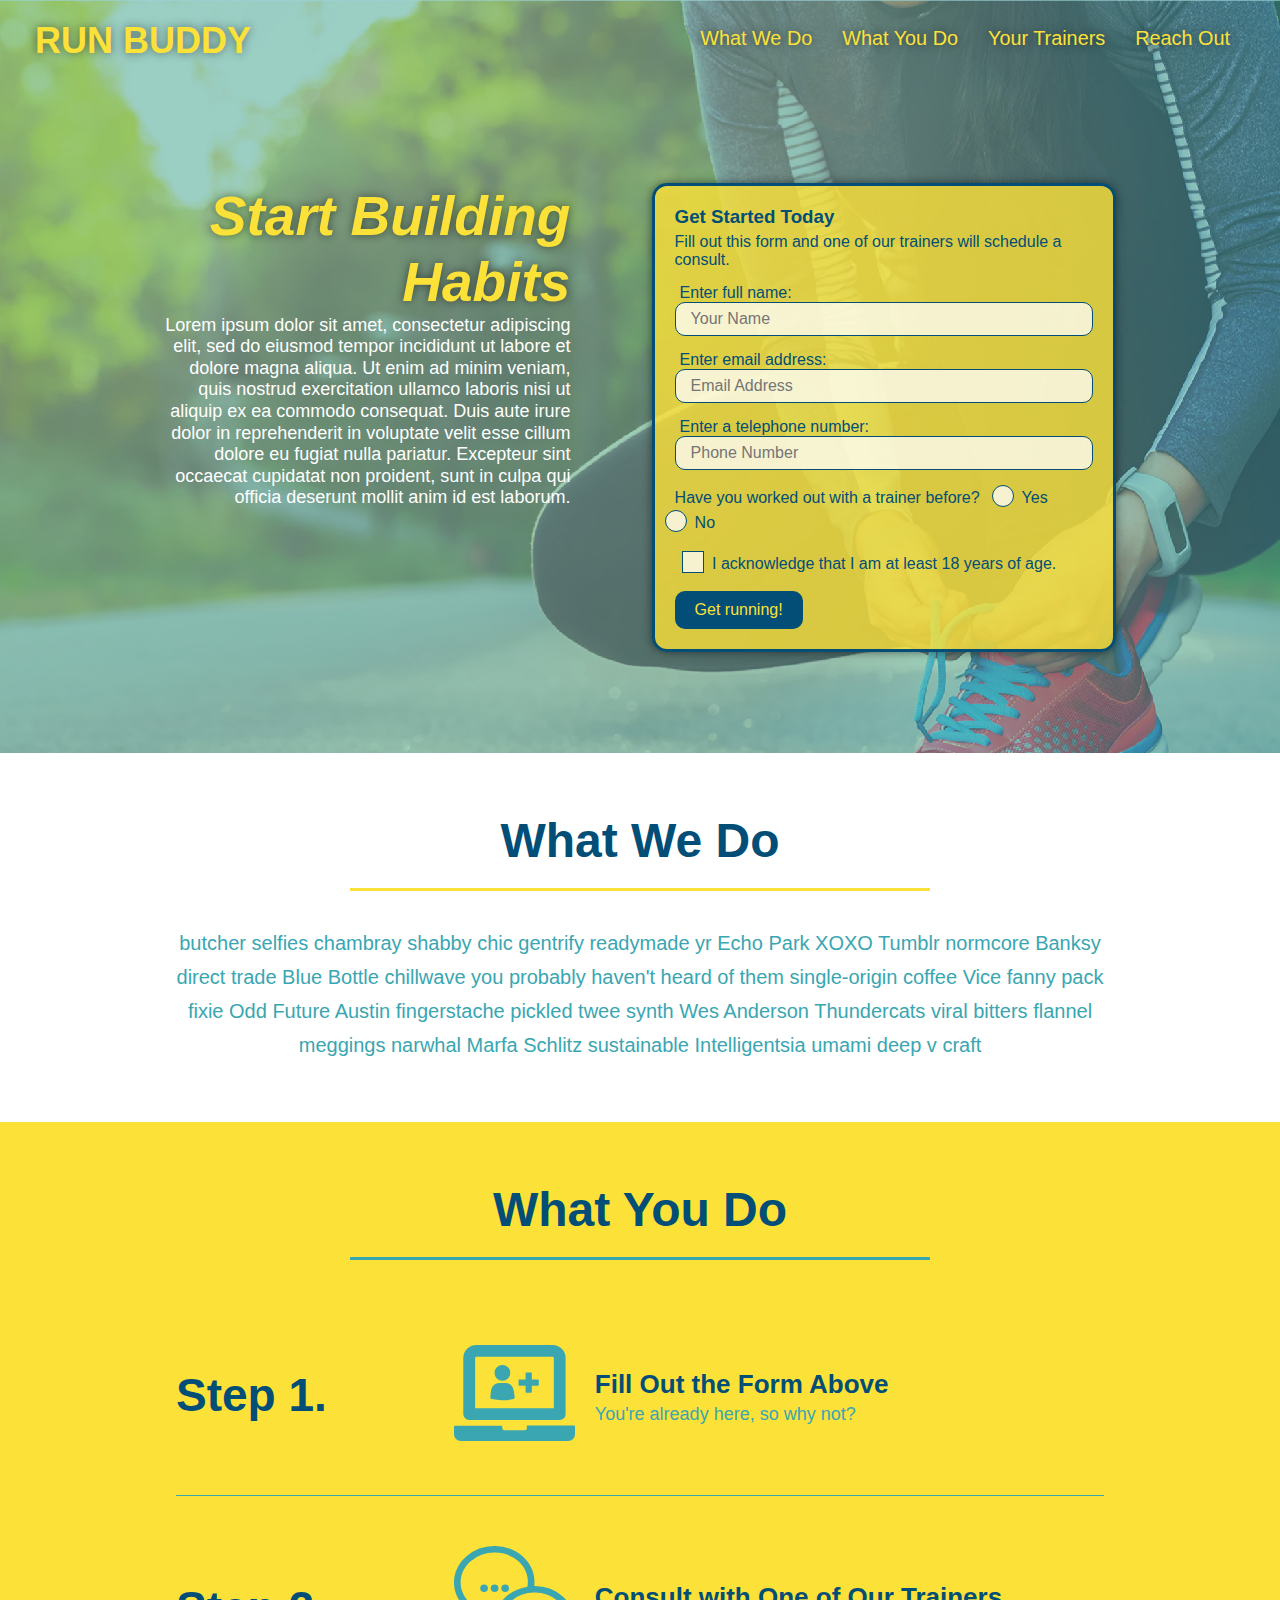
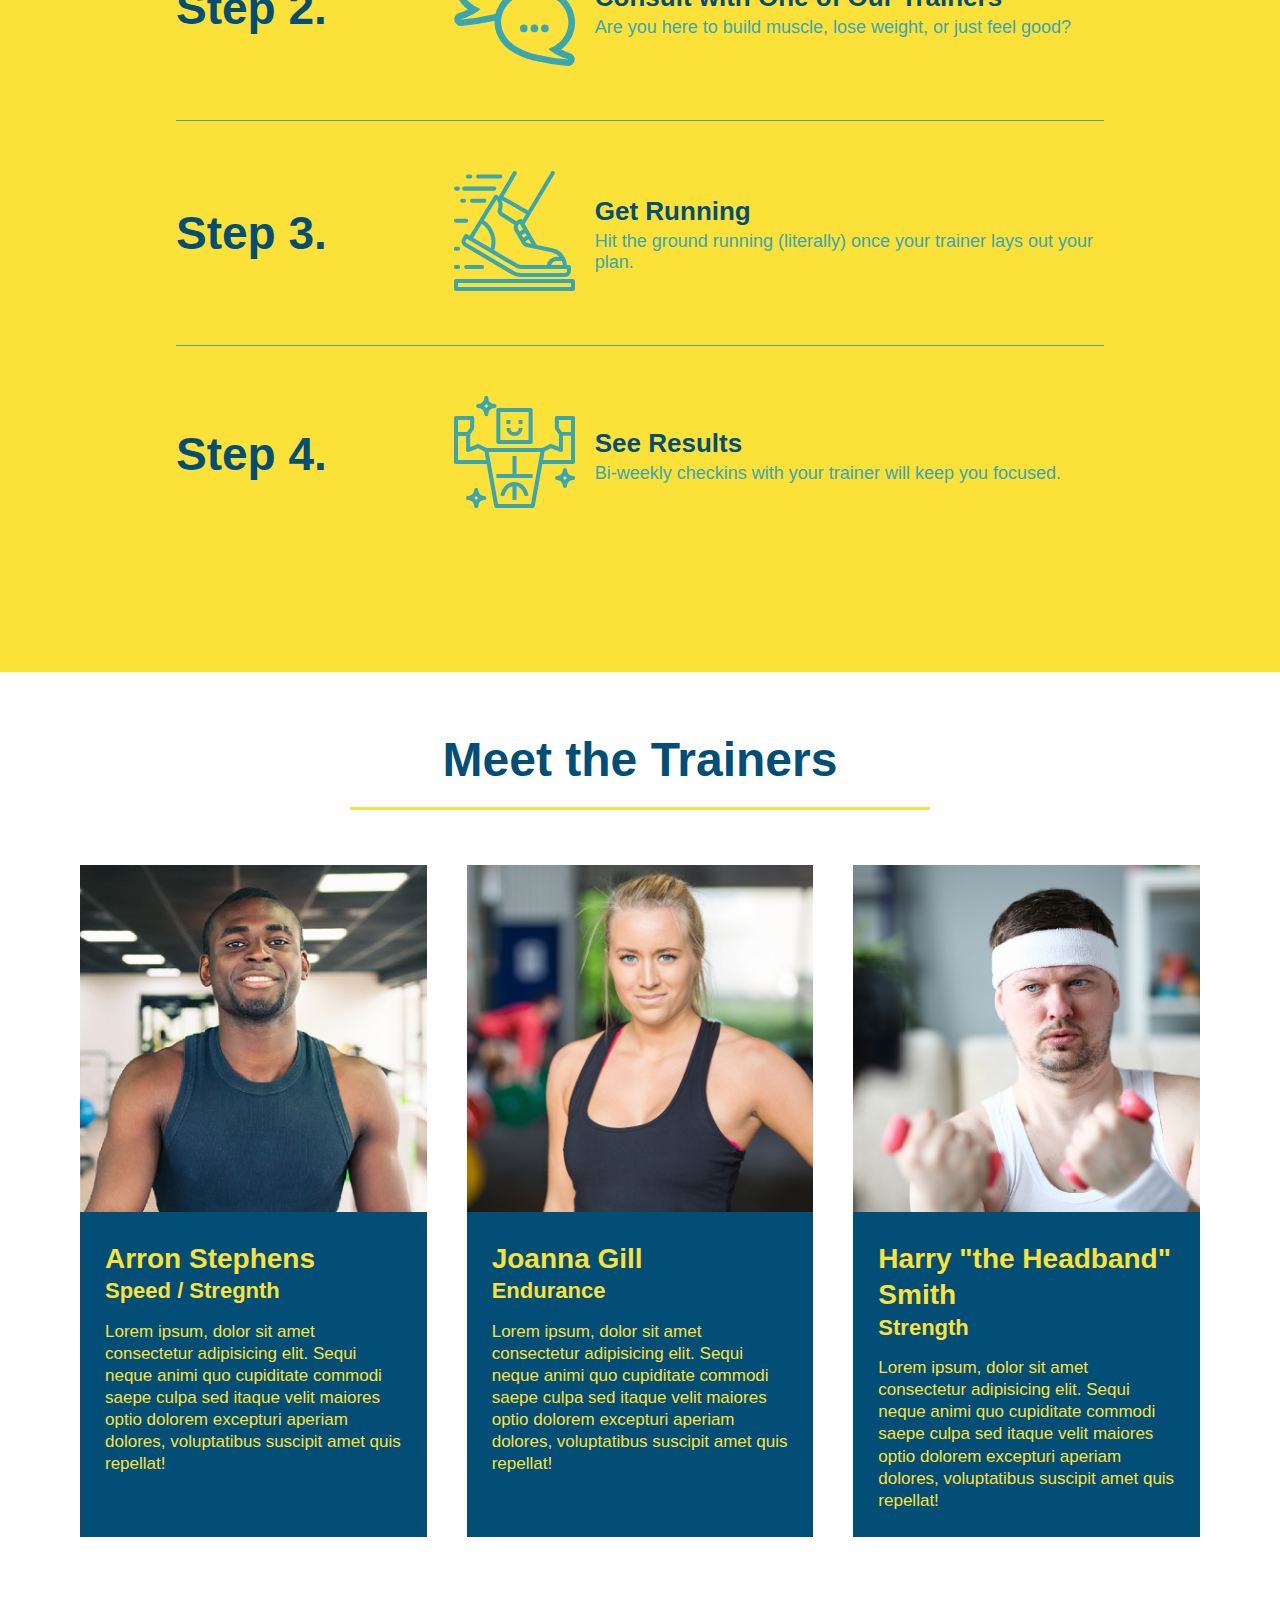
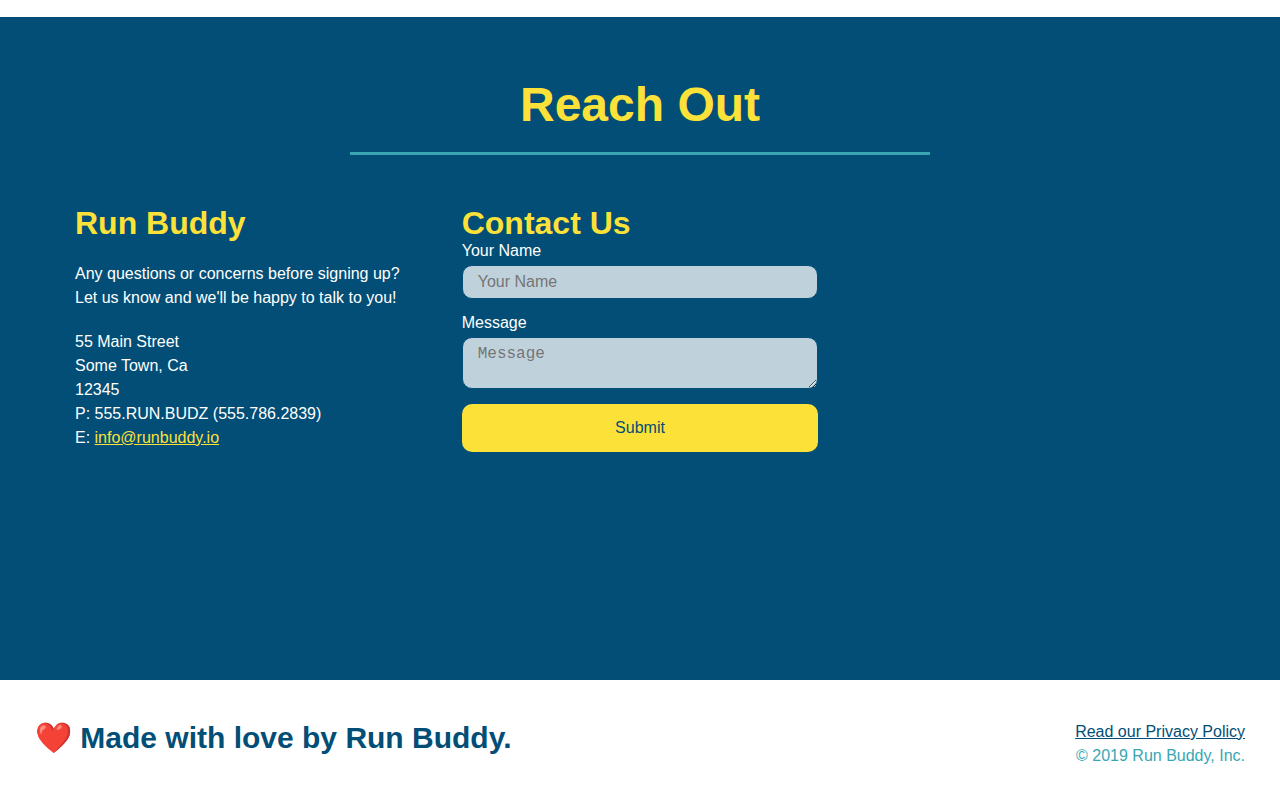
==== commit 4b709884: "final css touches" ====
--- a/index.html
+++ b/index.html
@@ -53,16 +53,22 @@
           <input type="tel" placeholder="Phone Number" name="phone" id="phone" class="form-input" />
           <p>
             Have you worked out with a trainer before?
-            <input type="radio" name="trainer-confirm" id="trainer-yes" />
-            <label for="trainer-yes">Yes</label>
-            <input type="radio" name="trainer-confirm" id="trainer-no" />
-            <label for="trainer-no">No</label>
+            <span class="radio-wrapper">
+              <input type="radio" name="trainer-confirm" id="trainer-yes" />
+              <label for="trainer-yes">Yes</label>
+            </span>
+            <span class="radio-wrapper">
+              <input type="radio" name="trainer-confirm" id="trainer-no" />
+              <label for="trainer-no">No</label>
+            </span>
           </p>
           <p>
-            <label for="checkbox">
-            I acknowledge that I am at least 18 years of age.
-            </label>
-            <input type="checkbox" name="age-confirm" id="checkbox" />
+            <span class="checkbox-wrapper">
+              <input type="checkbox" name="age-confirm" id="checkbox" />
+              <label for="checkbox">
+                I acknowledge that I am at least 18 years of age.
+              </label>
+            </span>
           </p>
           <button type="submit">
             Get running!
--- a/assets/css/style.css
+++ b/assets/css/style.css
@@ -6,29 +6,45 @@
 	box-sizing: border-box;
 }
 
+:root {
+	--primary-color: #fce138;
+	--secondary-color: #024e76;
+	--tertiary-color: #39a6b2;
+}
+
 body {
-	color: #39a6b2;
+	color: var(--tertiary-color);
 	font-family: Helvetica, Arial, sans-serif;
 }
 
 header {
 	padding: 20px 35px;
-	background-color: #39a6b2;
+	background-color: var(--tertiary-color);
 	display: flex;
 	justify-content: space-between;
 	flex-wrap: wrap;
+	position: -webkit-sticky;
+	position: sticky;
+	top: 0;
+	background-image: url("../images/hero-bg.jpeg");
+	background-size: cover;
+	background-position: center;
+	background-attachment: fixed;
+	background-position: 80%;
+	z-index: 9999;
 }
 
 header h1 {
 	font-weight: bold;
 	font-size: 36px;
-	color: #fce138;
+	color: var(--primary-color);
 	margin: 0;
+	text-shadow: 0 0 10px rgba(0, 0, 0, 0.5);
 }
 
 header a {
 	text-decoration: none;
-	color: #fce138;
+	color: var(--primary-color);
 }
 
 header nav {
@@ -47,10 +63,18 @@
 	padding: 10px 15px;
 	font-weight: lighter;
 	font-size: 1.55vw;
+	text-shadow: 0 0 10px rgba(0, 0, 0, 0.5);
+}
+
+header nav ul li a:hover {
+	background: var(--primary-color);
+	color: var(--secondary-color);
+	border-radius: 15px;
+	text-shadow: none;
 }
 
 footer {
-	background: #fce138;
+	background: var();
 	width: 100%;
 	padding: 40px 35px;
 	display: flex;
@@ -59,7 +83,7 @@
 }
 
 footer h2 {
-	color: #024e76;
+	color: var(--secondary-color);
 	font-size: 30px;
 	margin: 0;
 }
@@ -70,7 +94,7 @@
 }
 
 footer a {
-	color: #024e76;
+	color: var(--secondary-color);
 }
 
 section {
@@ -87,6 +111,8 @@
 	justify-content: center;
 	flex-wrap: wrap;
 	align-items: flex-start;
+	background-attachment: fixed;
+	background-position: 80%;
 }
 
 .hero-cta {
@@ -101,16 +127,19 @@
 .hero-cta h2 {
 	font-style: italic;
 	font-size: 55px;
-	color: #fce138;
+	color: var(--primary-color);
+	text-shadow: 0 0 10px rgba(0, 0, 0, 0.5);
 }
 
 .hero-form {
-	color: #024e76;
-	background-color: #fce138;
+	color: var(--secondary-color);
+	background-color: rgba(252, 225, 56, 0.8);
 	padding: 20px;
-	border: solid 3px #024e76;
+	border: solid 3px var(--secondary-color);
 	width: 40%;
 	margin: 3.5%;
+	box-shadow: 0 0 10px rgba(0, 0, 0, 0.5);
+	border-radius: 15px;
 }
 
 .hero-form p {
@@ -118,13 +147,20 @@
 }
 
 .form-input {
-	border: 1px solid #024e76;
+	border: 1px solid var(--secondary-color);
 	display: block;
 	padding: 7px 15px;
 	font-size: 16px;
-	color: #024e76;
+	color: var(--secondary-color);
 	width: 100%;
 	margin-bottom: 15px;
+	border-radius: 10px;
+	background-color: rgba(255, 255, 255, 0.75);
+}
+
+.form-input:focus {
+	background-color: rgba(255, 255, 255, 1);
+	outline: none;
 }
 
 .hero-form label {
@@ -132,18 +168,87 @@
 }
 
 .hero-form button {
-	color: #fce138;
-	background-color: #024e76;
+	color: var(--primary-color);
+	background-color: var(--secondary-color);
 	border: none;
 	padding: 10px 20px;
 	font-size: 16px;
-}
+	border-radius: 10px;
+}
+
+.hero-form button:hover {
+	background-color: var(--tertiary-color);
+}
+
+.checkbox-wrapper input,
+.radio-wrapper input {
+	opacity: 0;
+}
+
+.checkbox-wrapper label,
+.radio-wrapper label {
+	position: relative;
+	left: 10px;
+	margin: 10px;
+	line-height: 1.6;
+}
+
+.checkbox-wrapper label::before,
+.radio-wrapper label::before {
+	content: "";
+	height: 20px;
+	width: 20px;
+	background: rgba(255, 255, 255, 0.75);
+	border: 1px solid var(--secondary-color);
+	position: absolute;
+	top: -4px;
+	left: -30px;
+}
+
+.radio-wrapper label::before {
+	border-radius: 50%;
+}
+
+.radio-wrapper label::after {
+	content: "";
+	width: 20px;
+	height: 20px;
+	border-radius: 50%;
+	background: var(--secondary-color);
+	position: absolute;
+	left: -29px;
+	top: -3px;
+	background-image: radial-gradient(circle, #39a6b2, #024e76);
+}
+
+.checkbox-wrapper label::after {
+	content: "";
+	height: 6px;
+	width: 14px;
+	border-left: 2px solid var(--secondary-color);
+	border-bottom: 2px solid var(--secondary-color);
+	position: absolute;
+	left: -26px;
+	top: 1px;
+	transform: rotate(-58deg);
+}
+
+.checkbox-wrapper input + label::after,
+.radio-wrapper input + label::after {
+	content: none;
+}
+
+.checkbox-wrapper input:checked + label::after,
+.radio-wrapper input:checked + label::after {
+	content: "";
+}
+
 /* Hero Style END */
 
 /* combined sections' classes */
 .section-tittle {
 	font-size: 48px;
-	color: #024e76;
+	color: var(--secondary-color);
 	border-bottom: 3px solid;
 	padding-bottom: 20px;
 	text-align: center;
@@ -152,11 +257,11 @@
 }
 
 .primary-border {
-	border-color: #fce138;
+	border-color: var(--primary-color);
 }
 
 .secondary-border {
-	border-color: #39a6b2;
+	border-color: var(--tertiary-color);
 }
 
 .text-left {
@@ -175,7 +280,7 @@
 /* What We Do section */
 .intro p {
 	line-height: 1.7;
-	color: #39a6b2;
+	color: var(--tertiary-color);
 	width: 80%;
 	font-size: 20px;
 	margin: 0 auto;
@@ -185,18 +290,21 @@
 
 /* What You Do section */
 .steps {
-	background: #fce138;
+	background: var(--primary-color);
 }
 
 .step {
 	margin: 50px auto;
 	padding-bottom: 50px;
 	width: 80%;
-	border-bottom: 1px solid #39a6b2;
 	display: flex;
 	flex-wrap: wrap;
 	align-items: center;
 	justify-content: space-between;
+}
+
+.step:not(:last-child) {
+	border-bottom: 1px solid var(--tertiary-color);
 }
 
 .step h3 {
@@ -226,14 +334,14 @@
 }
 
 .step-text p {
-	color: #39a6b2;
+	color: var(--tertiary-color);
 	font-size: 18px;
 }
 
 .step-text h4 {
 	font-size: 26px;
 	line-height: 1.5;
-	color: #024e76;
+	color: var(--secondary-color);
 }
 /* What You Do END */
 
@@ -248,8 +356,8 @@
 
 .trainer {
 	margin: 20px;
-	background: #024e76;
-	color: #fce138;
+	background: var(--secondary-color);
+	color: var(--primary-color);
 	flex: 1;
 }
 
@@ -278,11 +386,11 @@
 
 /* Reach Out Section Styling */
 .contact {
-	background: #024e76;
+	background: var(--secondary-color);
 }
 
 .contact h2 {
-	color: #fce138;
+	color: var(--primary-color);
 }
 
 .contact-info {
@@ -305,7 +413,7 @@
 }
 
 .contact-info h3 {
-	color: #fce138;
+	color: var(--primary-color);
 	font-size: 32px;
 }
 
@@ -318,29 +426,43 @@
 }
 
 .contact-info a {
-	color: #fce138;
+	color: var(--primary-color);
 }
 
 .contact-form input,
 .contact-form textarea {
-	border: 1px solid #024e76;
+	border: 1px solid var(--secondary-color);
 	display: block;
 	padding: 7px 15px;
 	font-size: 16px;
-	color: #024e76;
+	color: var(--secondary-color);
 	width: 100%;
 	margin-bottom: 15px;
 	margin-top: 5px;
+	border-radius: 10px;
+	background-color: rgba(255, 255, 255, 0.75);
+}
+
+.contact-form input:focus,
+.contact-form textarea:focus {
+	background-color: rgba(255, 255, 255, 1);
+	outline: none;
 }
 
 .contact-form button {
 	width: 100%;
 	border: none;
-	background: #fce138;
-	color: #024e76;
+	background: var(--primary-color);
+	color: var(--secondary-color);
 	text-align: center;
 	padding: 15px 0;
-	font-size: 10px;
+	font-size: 16px;
+	border-radius: 10px;
+}
+
+.contact-form button:hover {
+	color: var(--primary-color);
+	background: var(--tertiary-color);
 }
 /* Reach Out END */
 
@@ -349,6 +471,7 @@
 	header {
 		padding-bottom: 0;
 		justify-content: center;
+		position: relative;
 	}
 
 	header h1 {
